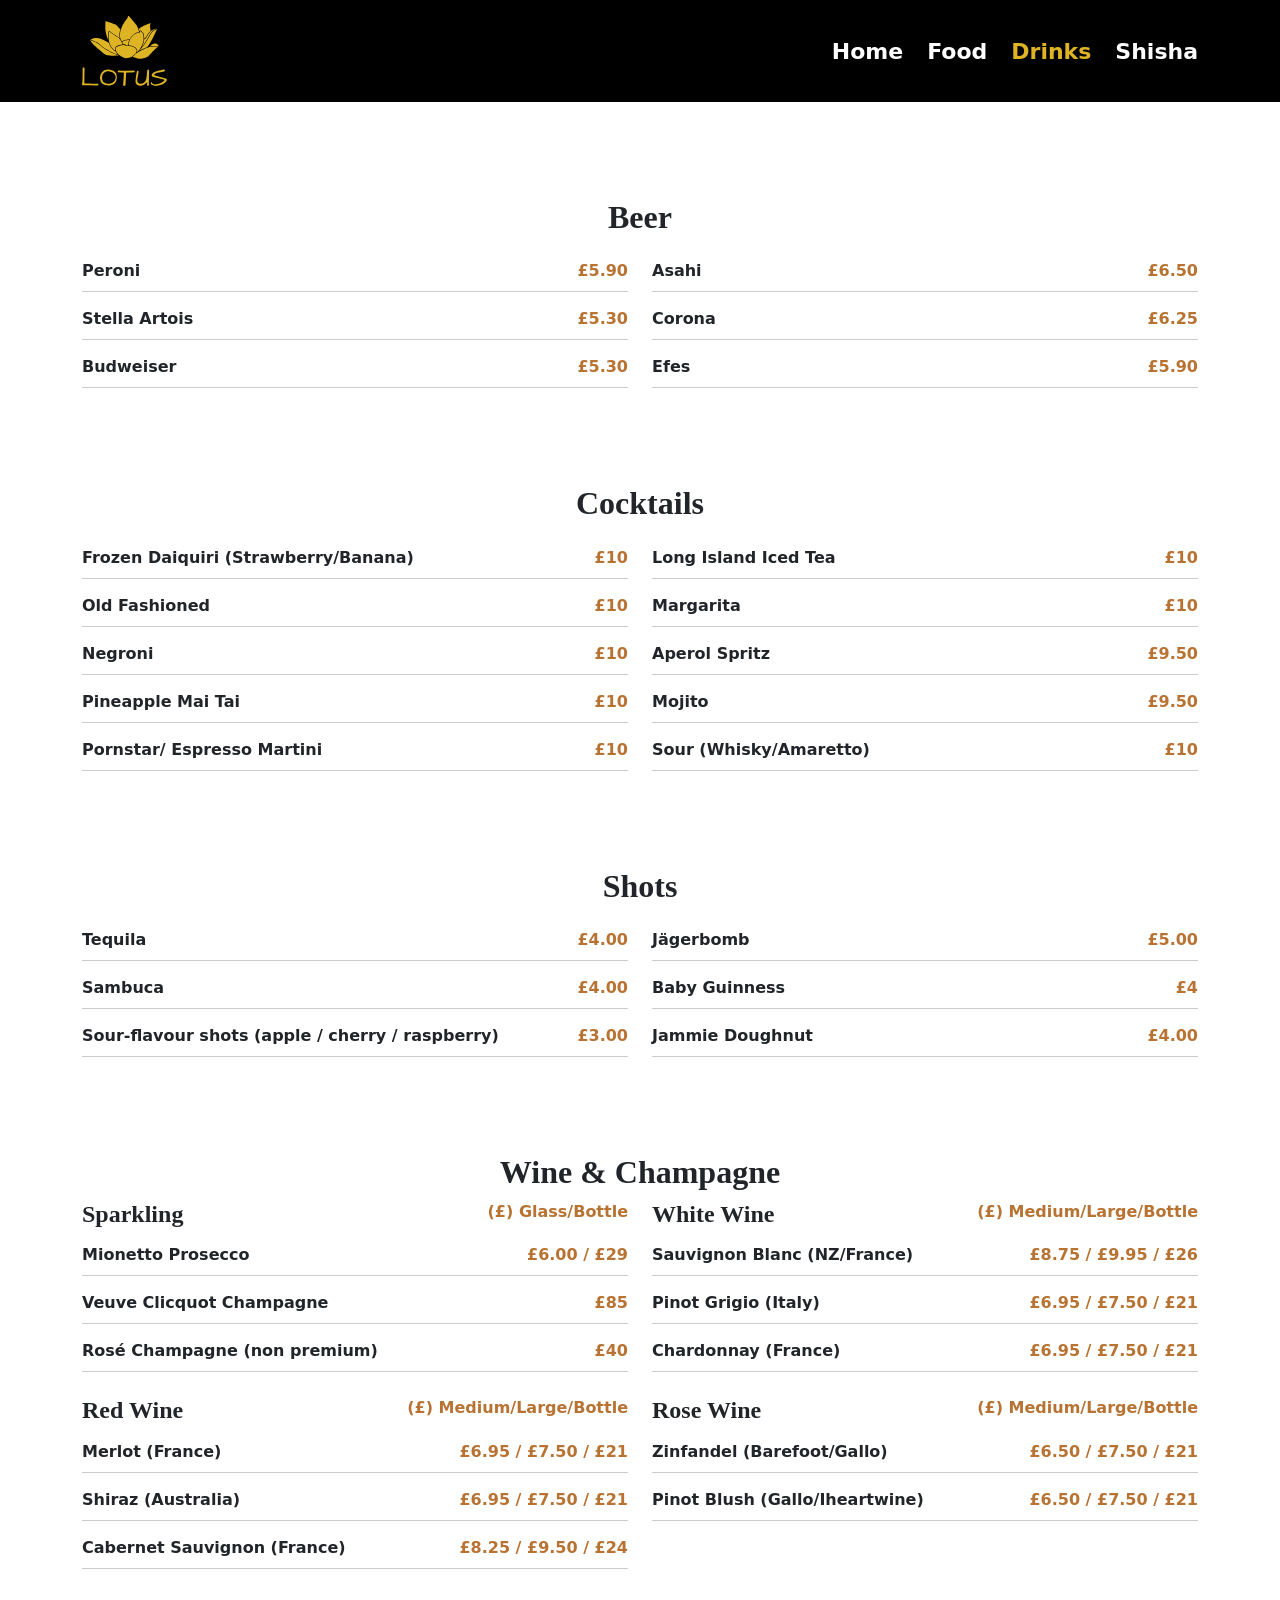
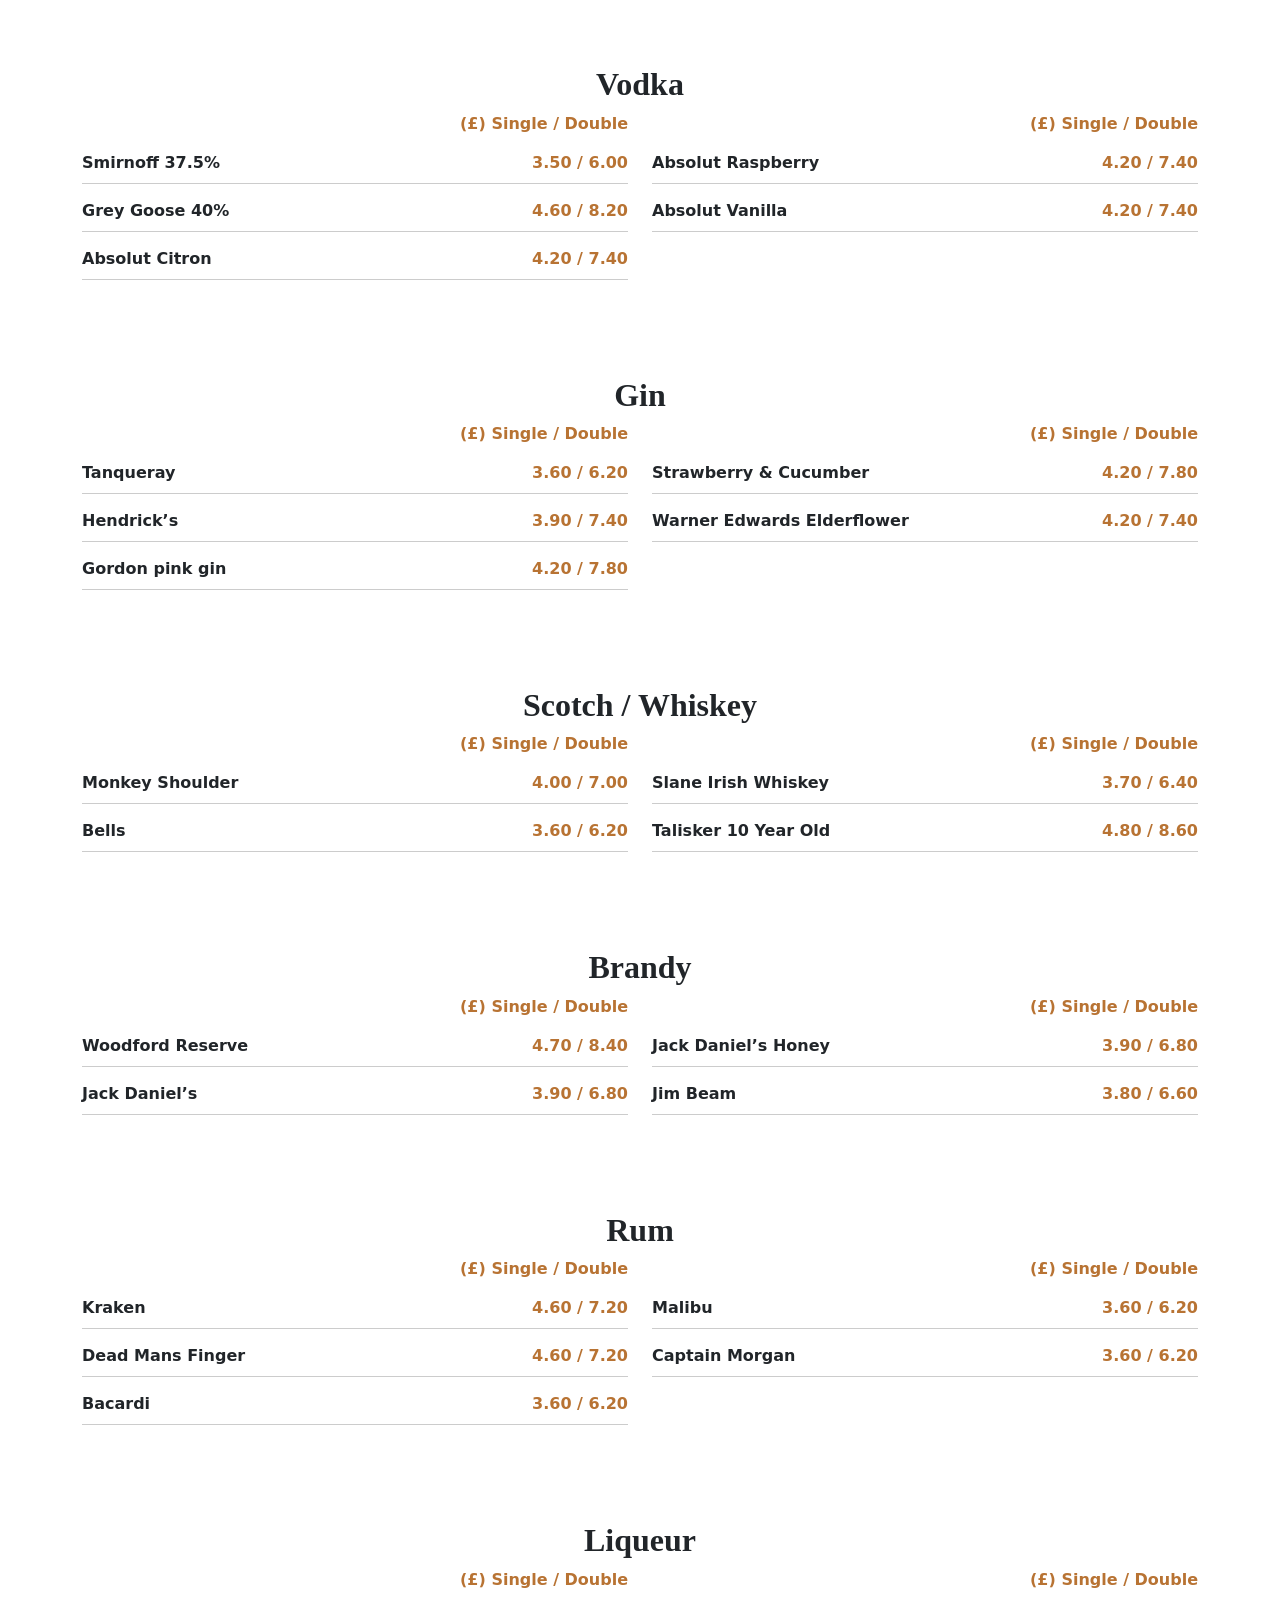
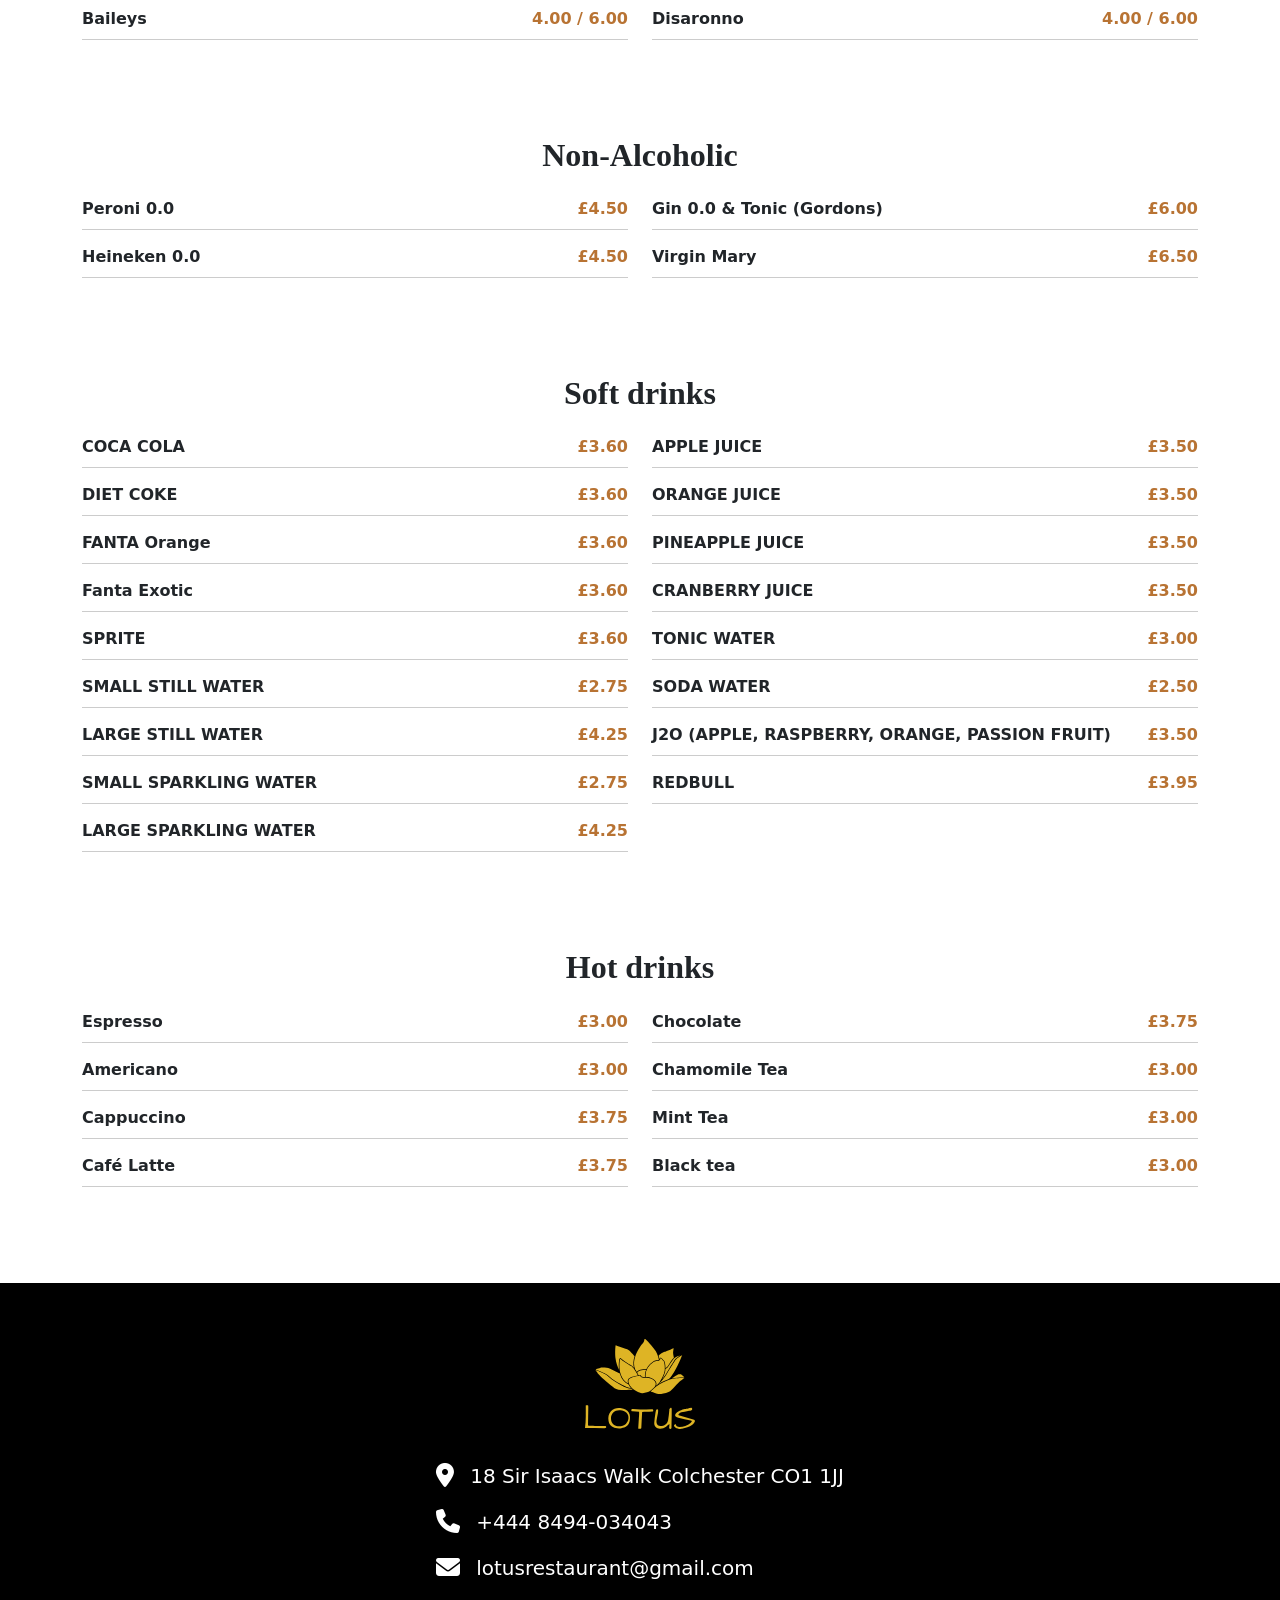
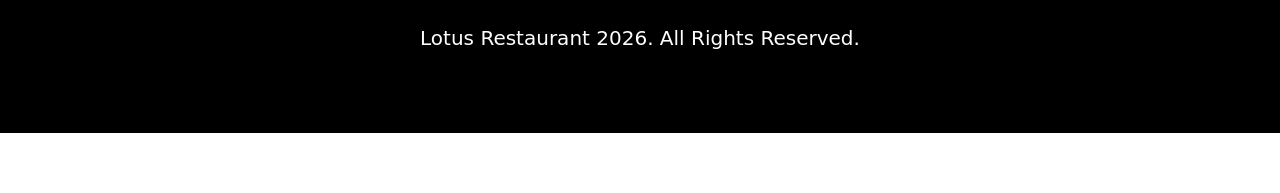
==== drinks.html @ 2b650d09 "Initial website upload" ====
<!doctype html>
<html lang="en">
  <head>
    <meta charset="UTF-8" />
    <meta name="viewport" content="width=device-width, initial-scale=1.0" />
    <title>Lotus Restaurant</title>
    <link rel="preconnect" href="https://fonts.googleapis.com" />
    <link rel="preconnect" href="https://fonts.gstatic.com" crossorigin />
    <link
      rel="stylesheet"
      href="https://cdnjs.cloudflare.com/ajax/libs/font-awesome/6.5.2/css/all.min.css"
    />
    <link
      href="https://fonts.googleapis.com/css2?family=Playfair+Display:ital,wght@0,400..900;1,400..900&display=swap"
      rel="stylesheet"
    />

    <link
      href="https://cdn.jsdelivr.net/npm/bootstrap@5.3.3/dist/css/bootstrap.min.css"
      rel="stylesheet"
    />
    <link rel="stylesheet" href="css/style.css" />
  </head>

   <body>

    <!-- MENU WRAPPER -->
     <div class="container-fluid p-0">
      <!-- NAVBAR -->
      <nav class="navbar navbar-dark bg-black py-3 sticky-top">
        <div class="container">
          <div class="d-flex align-items-center justify-content-between w-100">
            <a class="nav-link menu-link" data-section="home" href="index.html">
              <img src="assets/lotus-all.svg" style="height: 70px" />
            </a>
            <div class="d-flex gap-4">
              <a class="nav-link menu-link" data-section="home" href="index.html"
                >Home</a
              >
              <a class="nav-link menu-link" data-section="food" href="food.html"
                >Food</a
              >
              <a
                class="nav-link menu-link active-menu"
                data-section="drinks"
                href="drinks.html"
                >Drinks</a
              >
              <a
                class="nav-link menu-link"
                data-section="shisha"
                href="shisha.html"
                >Shisha</a
              >
            </div>
          </div>
        </div>
      </nav>

      <div class="container-fluid py-5">
      <div class="container">
        <div class="row py-5">
          <!-- Beer -->
          <h2 class="text-center">Beer</h2>
          <div class="col-md-6">

            <div class="menu-item grid-3">
              <span class="item-name">Peroni</span>
              <span class="item-price">£5.90</span>
            </div>
            <div class="menu-item grid-3">
              <span class="item-name">Stella Artois</span>
              <span class="item-price">£5.30</span>
            </div>
            <div class="menu-item grid-3">
              <span class="item-name">Budweiser</span>
              <span class="item-price">£5.30</span>
            </div>


          </div>
          <div class="col-md-6">
            <div class="menu-item grid-3">
              <span class="item-name">Asahi</span>
              <span class="item-price">£6.50</span>
            </div>
            <div class="menu-item grid-3">
              <span class="item-name">Corona</span>
              <span class="item-price">£6.25</span>
            </div>
            <div class="menu-item grid-3">
              <span class="item-name">Efes</span>
              <span class="item-price">£5.90</span>
            </div>
          </div>
        </div>
        <div class="row py-5">
          <h2 class="text-center">Cocktails</h2>
          <div class="col-md-6">

            <div class="menu-item">
              <span class="item-name">Frozen Daiquiri (Strawberry/Banana)</span>
              <span class="item-price">£10</span>
            </div>
            <div class="menu-item">
              <span class="item-name">Old Fashioned</span>
              <span class="item-price">£10</span>
            </div>
            <div class="menu-item">
              <span class="item-name">Negroni</span>
              <span class="item-price">£10</span>
            </div>
            <div class="menu-item">
              <span class="item-name">Pineapple Mai Tai</span>
              <span class="item-price">£10</span>
            </div>
            <div class="menu-item">
              <span class="item-name">Pornstar/ Espresso Martini</span>
              <span class="item-price">£10</span>
            </div>
          </div>
          <div class="col-md-6">

            <div class="menu-item">
              <span class="item-name">Long Island Iced Tea</span>
              <span class="item-price">£10</span>
            </div>
            <div class="menu-item">
              <span class="item-name">Margarita</span>
              <span class="item-price">£10</span>
            </div>
            <div class="menu-item">
              <span class="item-name">Aperol Spritz</span>
              <span class="item-price">£9.50</span>
            </div>
            <div class="menu-item">
              <span class="item-name">Mojito</span>
              <span class="item-price">£9.50</span>
            </div>
            <div class="menu-item">
              <span class="item-name">Sour (Whisky/Amaretto)</span>
              <span class="item-price">£10</span>
            </div>
          </div>
        </div>
        <div class="row py-5">
          <h2 class="text-center">Shots</h2>
          <div class="col-md-6">

            <div class="menu-item">
              <span class="item-name">Tequila</span>
              <span class="item-price">£4.00</span>
            </div>
            <div class="menu-item">
              <span class="item-name">Sambuca</span>
              <span class="item-price">£4.00</span>
            </div>
            <div class="menu-item">
              <span class="item-name">Sour-flavour shots (apple / cherry / raspberry)</span>
              <span class="item-price">£3.00</span>
            </div>
          </div>
          <div class="col-md-6">
            <div class="menu-item">
              <span class="item-name">Jägerbomb</span>
              <span class="item-price">£5.00</span>
            </div>
            <div class="menu-item">
              <span class="item-name">Baby Guinness</span>
              <span class="item-price">£4</span>
            </div>
            <div class="menu-item">
              <span class="item-name">Jammie Doughnut</span>
              <span class="item-price">£4.00</span>
            </div>

          </div>
        </div>
        <div class="row py-5">
          <h2 style="text-align: center;">Wine & Champagne</h2>
          <div class="col-md-6">

            <div class="d-flex justify-content-between">
              <h4 class="mb-0">Sparkling</h4>
              <div class="text-end">
                <span class="item-price">(£) Glass/Bottle</span>
              </div>
            </div>
            <div class="menu-item">
              <span class="item-name">Mionetto Prosecco</span>
              <span class="item-price">£6.00 / £29</span>
            </div>

            <div class="menu-item">
              <span class="item-name">Veuve Clicquot Champagne</span>
              <span class="item-price">£85</span>
            </div>

            <div class="menu-item">
              <span class="item-name">Rosé Champagne (non premium)</span>
              <span class="item-price">£40</span>
            </div>

          </div>
          <div class="col-md-6">
            <div class="d-flex justify-content-between">
              <h4 class="mb-0">White Wine</h4>
              <div class="text-end">
                <span class="item-price">(£) Medium/Large/Bottle</span>
              </div>
            </div>

            <div class="menu-item">
              <span class="item-name">Sauvignon Blanc (NZ/France)</span>
              <span class="item-price">£8.75 / £9.95 / £26</span>
            </div>

            <div class="menu-item">
              <span class="item-name">Pinot Grigio (Italy)</span>
              <span class="item-price">£6.95 / £7.50 / £21</span>
            </div>

            <div class="menu-item">
              <span class="item-name">Chardonnay (France)</span>
              <span class="item-price">£6.95 / £7.50 / £21</span>
            </div>
          </div>
          <div class="col-md-6 mt-4 ">

            <div class=" d-flex justify-content-between">
              <h4 class="mb-0">Red Wine</h4>
              <div class="text-end">
                <span class="item-price">(£) Medium/Large/Bottle</span>
              </div>
            </div>
            <div class="menu-item">
              <span class="item-name">Merlot (France)</span>
              <span class="item-price">£6.95 / £7.50 / £21</span>
            </div>

            <div class="menu-item">
              <span class="item-name">Shiraz (Australia)</span>
              <span class="item-price">£6.95 / £7.50 / £21</span>
            </div>

            <div class="menu-item">
              <span class="item-name">Cabernet Sauvignon (France)</span>
              <span class="item-price">£8.25 / £9.50 / £24</span>
            </div>

          </div>

          <div class="col-md-6 mt-4 ">

            <div class=" d-flex justify-content-between">
              <h4 class="mb-0">Rose Wine</h4>
              <div class="text-end">
                <span class="item-price">(£) Medium/Large/Bottle</span>
              </div>
            </div>
            <div class="menu-item">
              <span class="item-name">Zinfandel (Barefoot/Gallo)</span>
              <span class="item-price">£6.50 / £7.50 / £21</span>
            </div>


            <div class="menu-item">
              <span class="item-name">Pinot Blush (Gallo/Iheartwine)</span>
              <span class="item-price">£6.50 / £7.50 / £21</span>
            </div>

          </div>
        </div>
        <div class="row py-5">
          <h2 style="text-align: center;">Vodka</h2>
          <div class="col-md-6">

            <div class="text-end">
              <span class="item-price">(£) Single / Double</span>
            </div>

            <div class="menu-item grid-3">
              <span class="item-name">Smirnoff 37.5%</span>

              <span class="item-price">3.50 / 6.00</span>
            </div>

            <div class="menu-item grid-3">
              <span class="item-name">Grey Goose 40%</span>
              <span class="item-price">4.60 / 8.20</span>
            </div>

            <div class="menu-item grid-3">
              <span class="item-name">Absolut Citron</span>
              <span class="item-price">4.20 / 7.40</span>
            </div>
          </div>
          <div class="col-md-6">
            <div class="text-end">
              <span class="item-price">(£) Single / Double</span>
            </div>



            <div class="menu-item grid-3">
              <span class="item-name">Absolut Raspberry</span>
              <span class="item-price">4.20 / 7.40</span>
            </div>

            <div class="menu-item grid-3">
              <span class="item-name">Absolut Vanilla</span>
              <span class="item-price">4.20 / 7.40</span>
            </div>

          </div>
        </div>

        <div class="row py-5">
          <h2 style="text-align: center;">Gin</h2>




          <div class="col-md-6">



            <div class="text-end">
              <span class="item-price">(£) Single / Double</span>
            </div>
            <div class="menu-item grid-3">
              <span class="item-name">Tanqueray</span>
              <span class="item-price">3.60 / 6.20</span>
            </div>

            <div class="menu-item grid-3">
              <span class="item-name">Hendrick’s</span>
              <span class="item-price">3.90 / 7.40</span>
            </div>
            <div class="menu-item grid-3">
              <span class="item-name">Gordon pink gin</span>
              <span class="item-price">4.20 / 7.80</span>
            </div>
          </div>
          <div class="col-md-6">
            <div class="text-end">
              <span class="item-price">(£) Single / Double</span>
            </div>

            <div class="menu-item grid-3">
              <span class="item-name">Strawberry & Cucumber</span>
              <span class="item-price">4.20 / 7.80</span>
            </div>
            <div class="menu-item grid-3">
              <span class="item-name">Warner Edwards Elderflower</span>
              <span class="item-price">4.20 / 7.40</span>
            </div>

          </div>
        </div>
        <div class="row py-5">

          <h2 class="text-center">Scotch / Whiskey</h2>
          <div class="col-md-6">

            <!-- SCOTCH / WHISKEY -->
            <div class="text-end">
              <span class="item-price">(£) Single / Double</span>
            </div>

            <div class="menu-item grid-3">
              <span class="item-name">Monkey Shoulder</span>
              <span class="item-price">4.00 / 7.00</span>
            </div>

            <div class="menu-item grid-3">
              <span class="item-name">Bells</span>
              <span class="item-price">3.60 / 6.20</span>
            </div>
          </div>
          <div class="col-md-6">

            <div class="text-end">
              <span class="item-price">(£) Single / Double</span>
            </div>
            <div class="menu-item grid-3">
              <span class="item-name">Slane Irish Whiskey</span>
              <span class="item-price">3.70 / 6.40</span>
            </div>

            <div class="menu-item grid-3">
              <span class="item-name">Talisker 10 Year Old</span>
              <span class="item-price">4.80 / 8.60</span>
            </div>
          </div>
        </div>

        <div class="row py-5">


          <h2 class="text-center">Brandy</h2>
          <div class="col-md-6">
            <div class="text-end">
              <span class="item-price">(£) Single / Double</span>
            </div>
            <div class="menu-item grid-3">
              <span class="item-name">Woodford Reserve</span>
              <span class="item-price">4.70 / 8.40</span>
            </div>

            <div class="menu-item grid-3">
              <span class="item-name">Jack Daniel’s</span>
              <span class="item-price">3.90 / 6.80</span>
            </div>
          </div>
          <div class="col-md-6">
            <div class="text-end">
              <span class="item-price">(£) Single / Double</span>
            </div>
            <div class="menu-item grid-3">
              <span class="item-name">Jack Daniel’s Honey</span>
              <span class="item-price">3.90 / 6.80</span>
            </div>

            <div class="menu-item grid-3">
              <span class="item-name">Jim Beam</span>
              <span class="item-price">3.80 / 6.60</span>
            </div>
          </div>
        </div>
        <div class="row py-5">
          <h2 class="text-center">Rum</h2>
          <div class="col-md-6">

            <!-- RUM -->
            <div class="text-end">
              <span class="item-price">(£) Single / Double</span>
            </div>

            <div class="menu-item grid-3">
              <span class="item-name">Kraken</span>
              <span class="item-price">4.60 / 7.20</span>
            </div>

            <div class="menu-item grid-3">
              <span class="item-name">Dead Mans Finger</span>
              <span class="item-price">4.60 / 7.20</span>
            </div>

            <div class="menu-item grid-3">
              <span class="item-name">Bacardi</span>
              <span class="item-price">3.60 / 6.20</span>
            </div>
          </div>
          <div class="col-md-6">
            <div class="text-end">
              <span class="item-price">(£) Single / Double</span>
            </div>

            <div class="menu-item grid-3">
              <span class="item-name">Malibu</span>
              <span class="item-price">3.60 / 6.20</span>
            </div>

            <div class="menu-item grid-3">
              <span class="item-name">Captain Morgan</span>
              <span class="item-price">3.60 / 6.20</span>
            </div>
          </div>
        </div>
        <div class="row py-5">
          <h2 class="text-center">Liqueur</h5>
            <div class="col-md-6">
              <!-- LIQUEUR -->
              <div class="text-end">
                <span class="item-price">(£) Single / Double</span>
              </div>

              <div class="menu-item grid-3">
                <span class="item-name">Baileys</span>
                <span class="item-price">4.00 / 6.00</span>
              </div>
            </div>
            <div class="col-md-6">
              <div class="text-end">
                <span class="item-price">(£) Single / Double</span>
              </div>
              <div class="menu-item grid-3">
                <span class="item-name">Disaronno</span>
                <span class="item-price">4.00 / 6.00</span>
              </div>
            </div>
        </div>
        <div class="row py-5">
          <h2 class="text-center">Non-Alcoholic</h2>
          <div class="col-md-6">

            <div class="menu-item">
              <span class="item-name">Peroni 0.0</span>
              <span class="item-price">£4.50</span>
            </div>
            <div class="menu-item">
              <span class="item-name">Heineken 0.0</span>
              <span class="item-price">£4.50</span>
            </div>
          </div>
          <div class="col-md-6">
            <div class="menu-item">
              <span class="item-name">Gin 0.0 & Tonic (Gordons)</span>
              <span class="item-price">£6.00</span>
            </div>
            <div class="menu-item">
              <span class="item-name">Virgin Mary</span>
              <span class="item-price">£6.50</span>
            </div>
          </div>
        </div>
        <div class="row py-5">


          <h2 class="text-center">Soft drinks</h2>
          <div class="col-md-6">

            <div class="menu-item">
              <span class="item-name">COCA COLA</span>
              <span class="item-price">£3.60</span>
            </div>
            <div class="menu-item">
              <span class="item-name">DIET COKE</span>
              <span class="item-price">£3.60</span>
            </div>
            <div class="menu-item">
              <span class="item-name">FANTA Orange</span>
              <span class="item-price">£3.60</span>
            </div>
            <div class="menu-item">
              <span class="item-name">Fanta Exotic</span>
              <span class="item-price">£3.60</span>
            </div>

            <div class="menu-item">
              <span class="item-name">SPRITE</span>
              <span class="item-price">£3.60</span>
            </div>
            <div class="menu-item">
              <span class="item-name">SMALL STILL WATER</span>
              <span class="item-price">£2.75</span>
            </div>
            <div class="menu-item">
              <span class="item-name">LARGE STILL WATER</span>
              <span class="item-price">£4.25</span>
            </div>
            <div class="menu-item">
              <span class="item-name">SMALL SPARKLING WATER</span>
              <span class="item-price">£2.75</span>
            </div>
            <div class="menu-item">
              <span class="item-name">LARGE SPARKLING WATER</span>
              <span class="item-price">£4.25</span>
            </div>
          </div>
          <div class="col-md-6">
            <div class="menu-item">
              <span class="item-name">APPLE JUICE</span>
              <span class="item-price">£3.50</span>
            </div>
            <div class="menu-item">
              <span class="item-name">ORANGE JUICE</span>
              <span class="item-price">£3.50</span>
            </div>
            <div class="menu-item">
              <span class="item-name">PINEAPPLE JUICE</span>
              <span class="item-price">£3.50</span>
            </div>
            <div class="menu-item">
              <span class="item-name">CRANBERRY JUICE</span>
              <span class="item-price">£3.50</span>
            </div>
            <div class="menu-item">
              <span class="item-name">TONIC WATER</span>
              <span class="item-price">£3.00</span>
            </div>
            <div class="menu-item">
              <span class="item-name">SODA WATER</span>
              <span class="item-price">£2.50</span>
            </div>
            <div class="menu-item">
              <span class="item-name">J2O (APPLE, RASPBERRY, ORANGE, PASSION FRUIT)</span>
              <span class="item-price">£3.50</span>
            </div>
            <div class="menu-item">
              <span class="item-name">REDBULL</span>
              <span class="item-price">£3.95</span>
            </div>
          </div>
        </div>
        <div class="row py-5">


          <h2 class="text-center">Hot drinks</h2>
          <div class="col-md-6">

            <div class="menu-item">
              <span class="item-name">Espresso</span>
              <span class="item-price">£3.00</span>
            </div>
            <div class="menu-item">
              <span class="item-name">Americano</span>
              <span class="item-price">£3.00</span>
            </div>
            <div class="menu-item">
              <span class="item-name">Cappuccino</span>
              <span class="item-price">£3.75</span>
            </div>
            <div class="menu-item">
              <span class="item-name">Café Latte</span>
              <span class="item-price">£3.75</span>
            </div>
          </div>
          <div class="col-md-6">
            <div class="menu-item">
              <span class="item-name">Chocolate</span>
              <span class="item-price">£3.75</span>
            </div>
            <div class="menu-item">
              <span class="item-name">Chamomile Tea</span>
              <span class="item-price">£3.00</span>
            </div>
            <div class="menu-item">
              <span class="item-name">Mint Tea</span>
              <span class="item-price">£3.00</span>
            </div>
            <div class="menu-item">
              <span class="item-name">Black tea</span>
              <span class="item-price">£3.00</span>
            </div>
          </div>
        </div>
      </div>
   
  </div>
      <footer class="bg-black">
        <div class="container py-5">
          <div class="d-flex flex-column align-items-center text-white">
            <div class="py-2">
              <img src="assets/lotus-all.svg" style="height: 90px" />
            </div>
            <div class="py-3">
              <div class="d-flex gap-3 align-items-center py-2">
                <i class="fa-solid fa-xl fa-location-dot"></i>
                <p class="m-0">18 Sir Isaacs Walk Colchester CO1 1JJ</p>
              </div>

              <div class="d-flex gap-3 align-items-center py-2">
                <i class="fa-solid fa-xl fa-phone"></i>
                <p class="m-0">+444 8494-034043</p>
              </div>
              <div class="d-flex gap-3 align-items-center py-2">
                <i class="fa-solid fa-xl fa-envelope"></i>
                <p class="m-0">lotusrestaurant@gmail.com</p>
              </div>
            </div>

            <p class="py-3">Lotus Restaurant 2026. All Rights Reserved.</p>
          </div>
        </div>
      </footer>
    </div>
    <script src="https://cdn.jsdelivr.net/npm/bootstrap@5.3.3/dist/js/bootstrap.bundle.min.js"></script>
  </body>
</html>
---- css/style.css ----
/* LOADER */
h1, h2, h3, h4, h5, h6 {
  font-family: "Crimson Pro", serif;
  font-weight: 900;
}
.logo-container {
  position: fixed;
  inset: 0;
  background: #000;
  display: flex;
  flex-direction: column;
  justify-content: center;
  align-items: center;
  z-index: 9999;
  transition: opacity 0.8s ease;
}

.btn-custom{
  border: 1px solid #deb425 !important;
}
.logo-container img {
  width: 180px;
  max-width: 60vw;
}

.logo-container.hidden {
  opacity: 0;
  pointer-events: none;
}

/* ROTATION */
.rotate-animation {
  animation: rotateFlower 2s linear forwards;
}

@keyframes rotateFlower {
  from {
    transform: rotate(0deg);
  }
  to {
    transform: rotate(360deg);
  }
}

body.loading {
  overflow: hidden;
}

h1{
  font-size: 80px !important;
  font-weight: 900 !important;
}
p{
  font-size: 20px !important;
  font-weight: 400 !important;
}
/* MENU HIDE/SHOW */
.restaurant-menu {
  opacity: 0;
  transition: opacity 0.6s ease;
}

.restaurant-menu.visible {
  opacity: 1;
}

/* NAVBAR */
nav {
  position: fixed;
  top: 0;
  width: 100%;
  z-index: 1050;
}

.nav-link {
  color: white;
  font-weight: bold;
  font-size: 22px;
}

.nav-link:hover {
  color: white !important;
}

.menu-link {
  cursor: pointer;
}

.active-menu {
   color: #deb425 !important;
}

/*menu*/



.menu-item {
  display: flex;
  justify-content: space-between;
  border-bottom: 1px solid #ccc;
  padding-bottom: 8px;
  margin-top: 15px;
}

.item-name {
  font-weight: 600;
}

.item-price {
  color: #b87333;
  font-weight: 600;
}

.item-desc {
  font-size: 0.9em;
  color: #666;
  margin-bottom: 10px;
}

.image-container {
  width: 100%;
  max-height: 300px;
  object-fit: cover;
  position: relative;
  background-size: cover;
  background-position: center;
  height: 400px;
  color: white;
  display: flex;
  align-items: center;
  justify-content: center;
  text-align: center;
}

.overlay-text {
  background-color: rgba(0, 0, 0, 0.4);
  font-size: 24px;
  text-transform: uppercase;
  backdrop-filter: blur(4px);
  -webkit-backdrop-filter: blur(4px);
  padding: 10px 30px;
  width: 100%;
  height: 100%;
  display: inline-flex;
  align-items: center;
  justify-content: center;
}

.logo-container {
  position: fixed;
  top: 0;
  left: 0;
  width: 100vw;
  height: 100vh;
  display: flex;
  justify-content: center;
  align-items: center;
  flex-direction: column;
  background-color: #000;
  z-index: 10;
  transition: opacity 0.8s ease;
}

.logo-container img {
  width: 40vw;
  max-width: 400px;
}

.logo-container.hidden {
  opacity: 0;
  pointer-events: none;
}

.rotate-animation {
  animation: rotateFlower 2s linear forwards;
}

@keyframes rotateFlower {
  from {
    transform: rotate(0deg);
  }

  to {
    transform: rotate(360deg);
  }
}

body.loading {
  overflow: hidden;
}

.restaurant-menu.visible {
  opacity: 1;
  pointer-events: auto;
}


.legend-footer {
  display: flex;
  justify-content: center;
  flex-wrap: wrap;
  background-color: #f9f9f9;
  border-top: 1px solid #ddd;
  font-size: 0.95rem;
  text-align: center;
  position: fixed;
  bottom: 0;
  align-items: center;
  flex-direction: column;
  /* z-index: 1000; */
  width: 100%;
}

.allergens {
  display: flex;
  gap: 0.25rem;
}

.badge {
  display: inline-block;
  font-size: 0.75rem;
  font-weight: bold;
  color: #fff;
  border-radius: 4px;
  padding: 0.1rem 0.35rem;
  line-height: 1;
}

/* Color codes to match legend */
.badge.vegetarian {
  background-color: #4caf50;
  /* green */
}

.badge.nuts {
  background-color: #b5651d;
  /* brown */
}

.badge.gluten {
  background-color: #e67e22;
  /* orange */
}

.badge.dairy {
  background-color: #3498db;
  /* blue */
}

.legend-item {
  font-weight: 600;
  padding: 0.3rem 0.8rem;
  border-radius: 4px;
  color: #fff;
}

.legend-item.vegetarian {
  background-color: #4caf50;
  /* green */
}

.legend-item.nuts {
  background-color: #b5651d;
  /* brown */
}

.legend-item.gluten {
  background-color: #e67e22;
  /* orange */
}

.legend-item.dairy {
  background-color: #3498db;
  /* blue */
}

body {
  padding-bottom: 60px;
  /* space so footer doesn't cover content */
}

/* home */


.hero {
  height: 80vh;
  background: url("../assets/hero.jpg") center/cover no-repeat;
  position: relative;
  display: flex;
  align-items: center;
  
  color: white;
  font-size: 80px !important;
  font-weight: 900;
  line-height: normal;
  overflow: hidden;
}

/* DARK OVERLAY */
.hero::before {
  content: "";
  position: absolute;
  inset: 0;
  background: rgba(0, 0, 0, 0.6);
}
.hero .overlay {
  position: relative;
  z-index: 2;
}
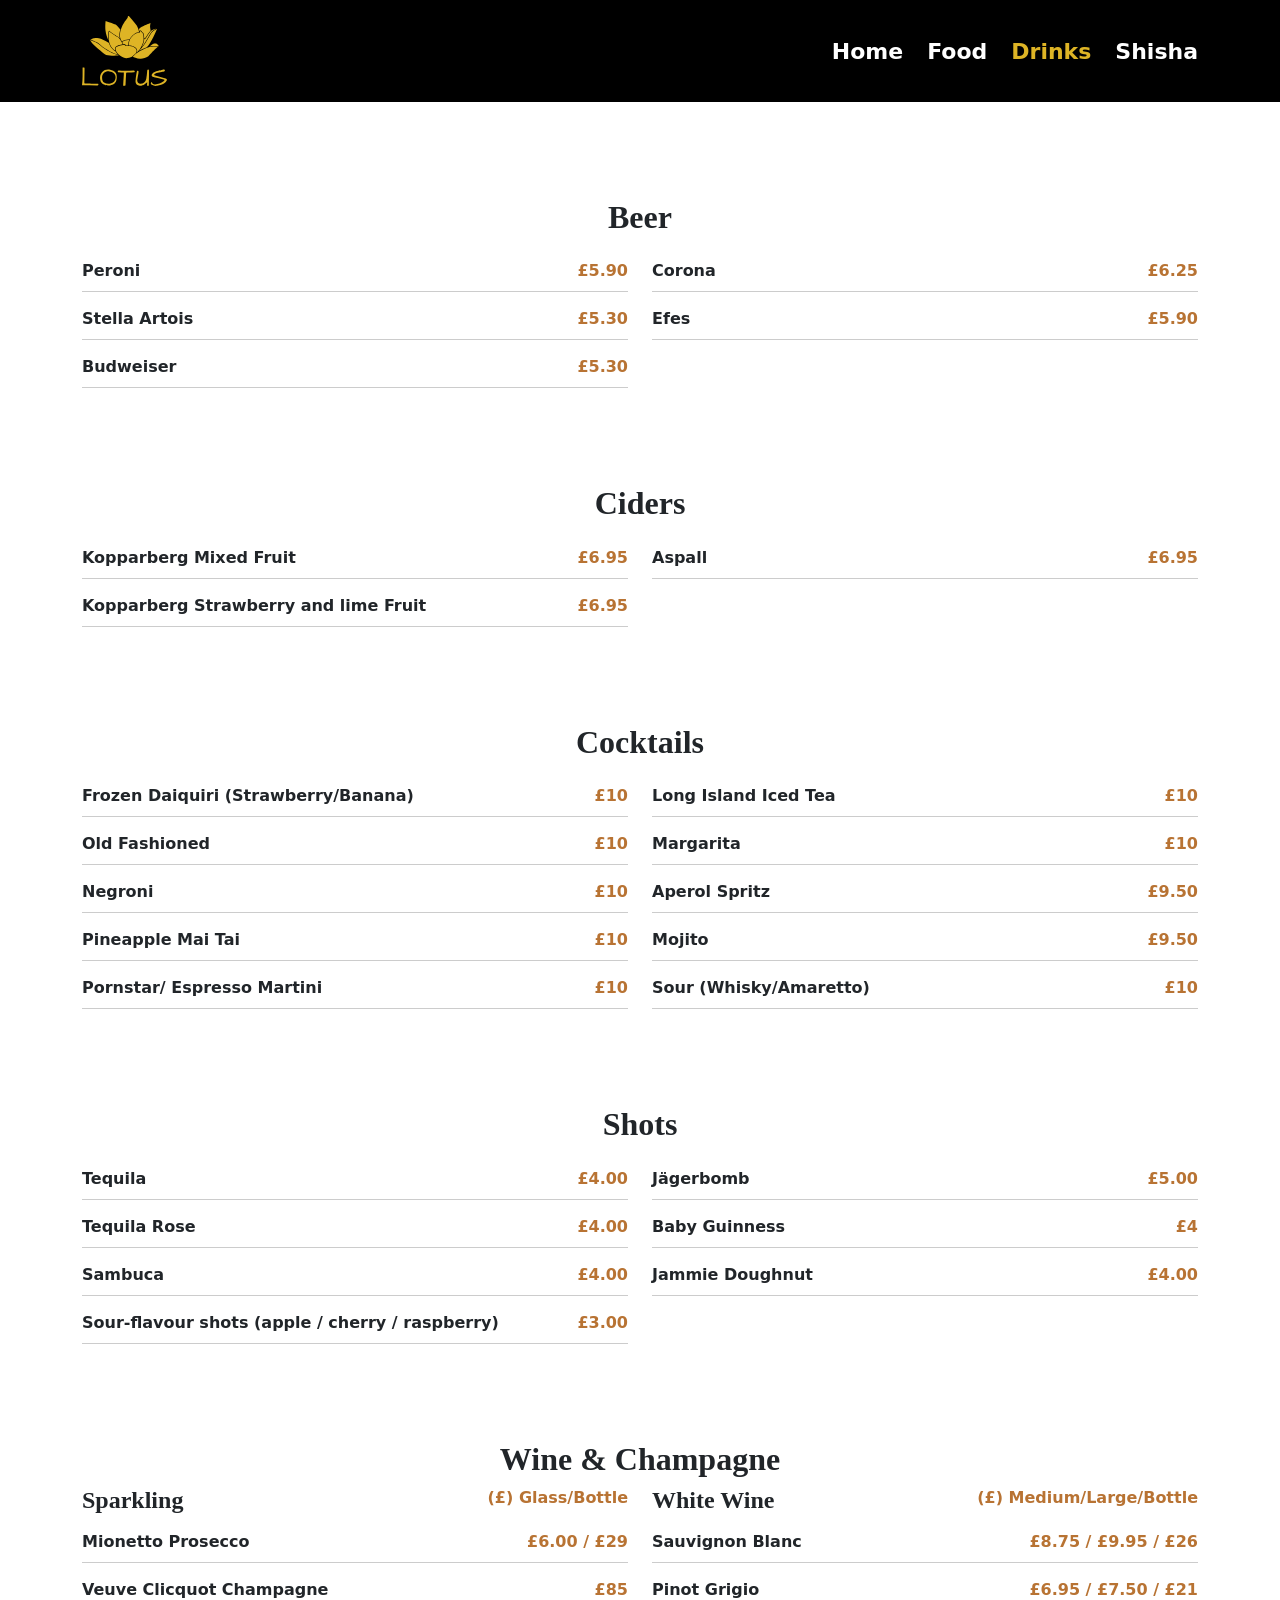
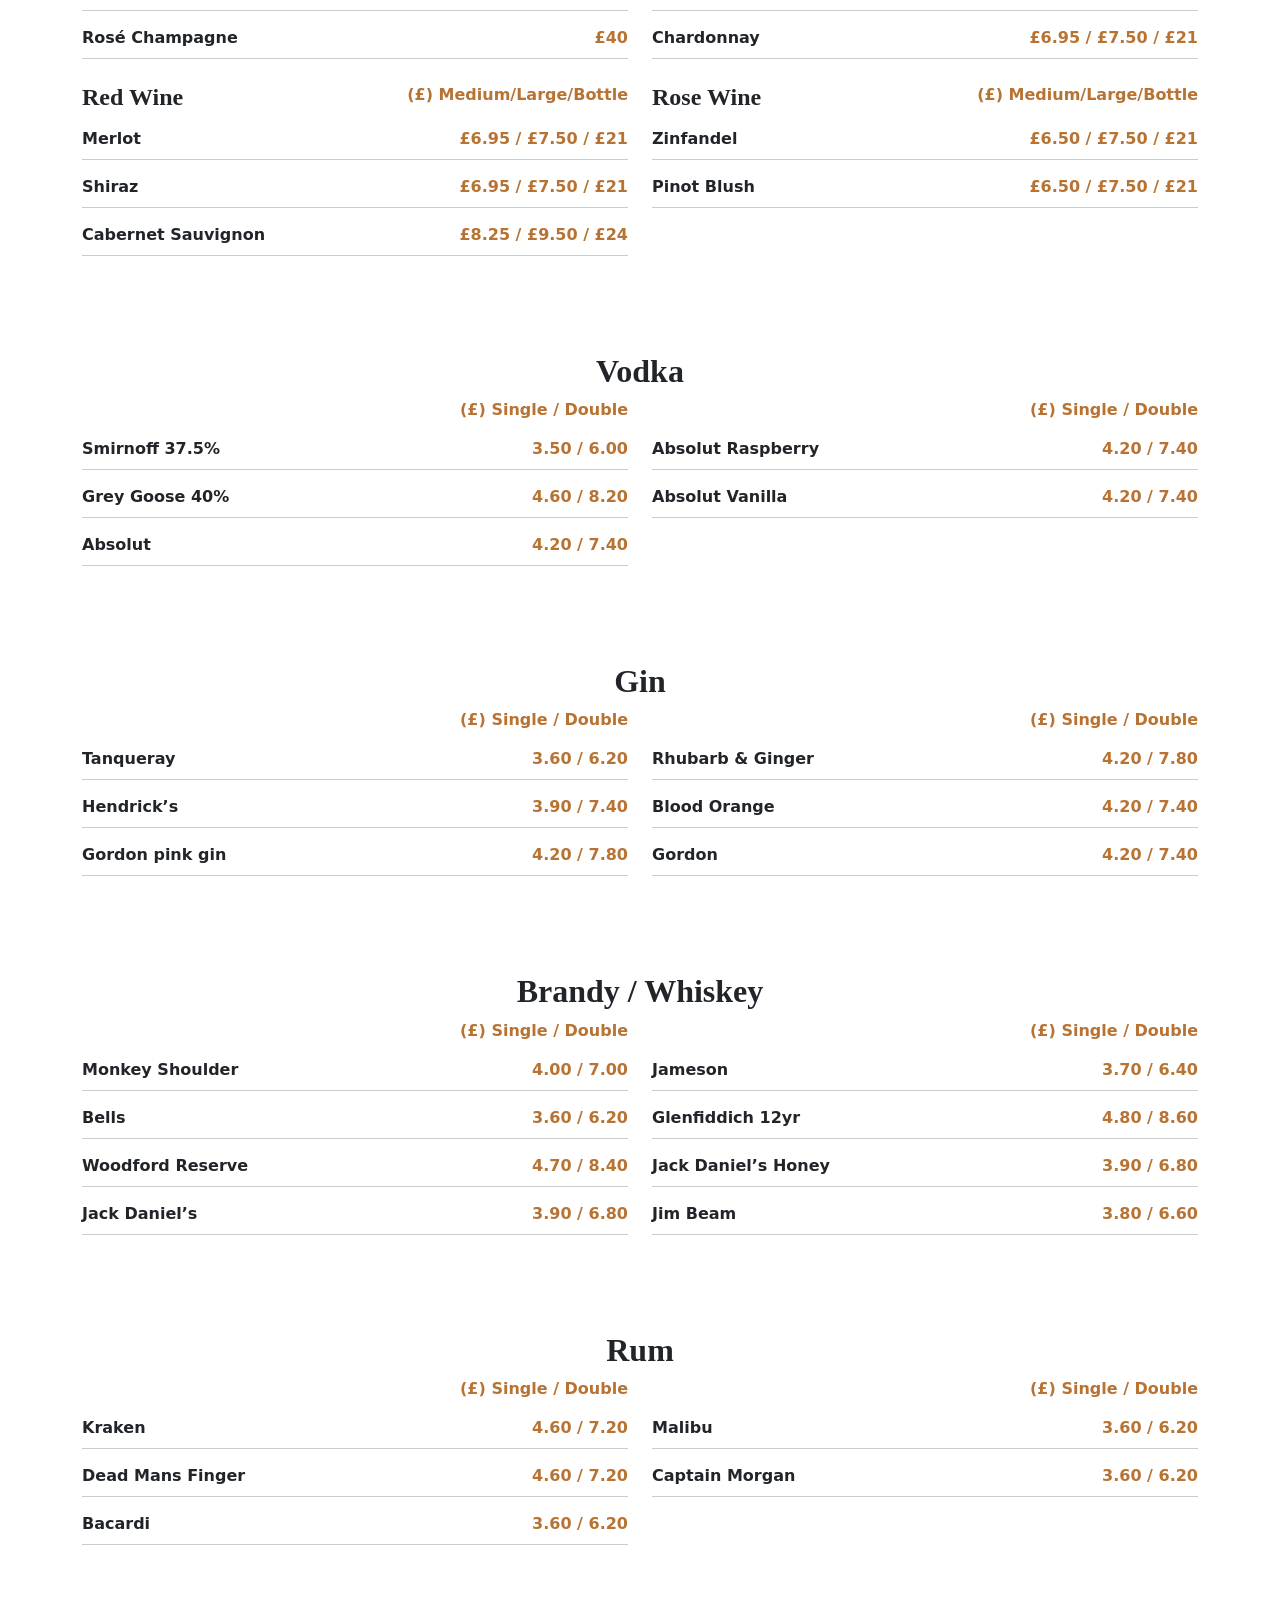
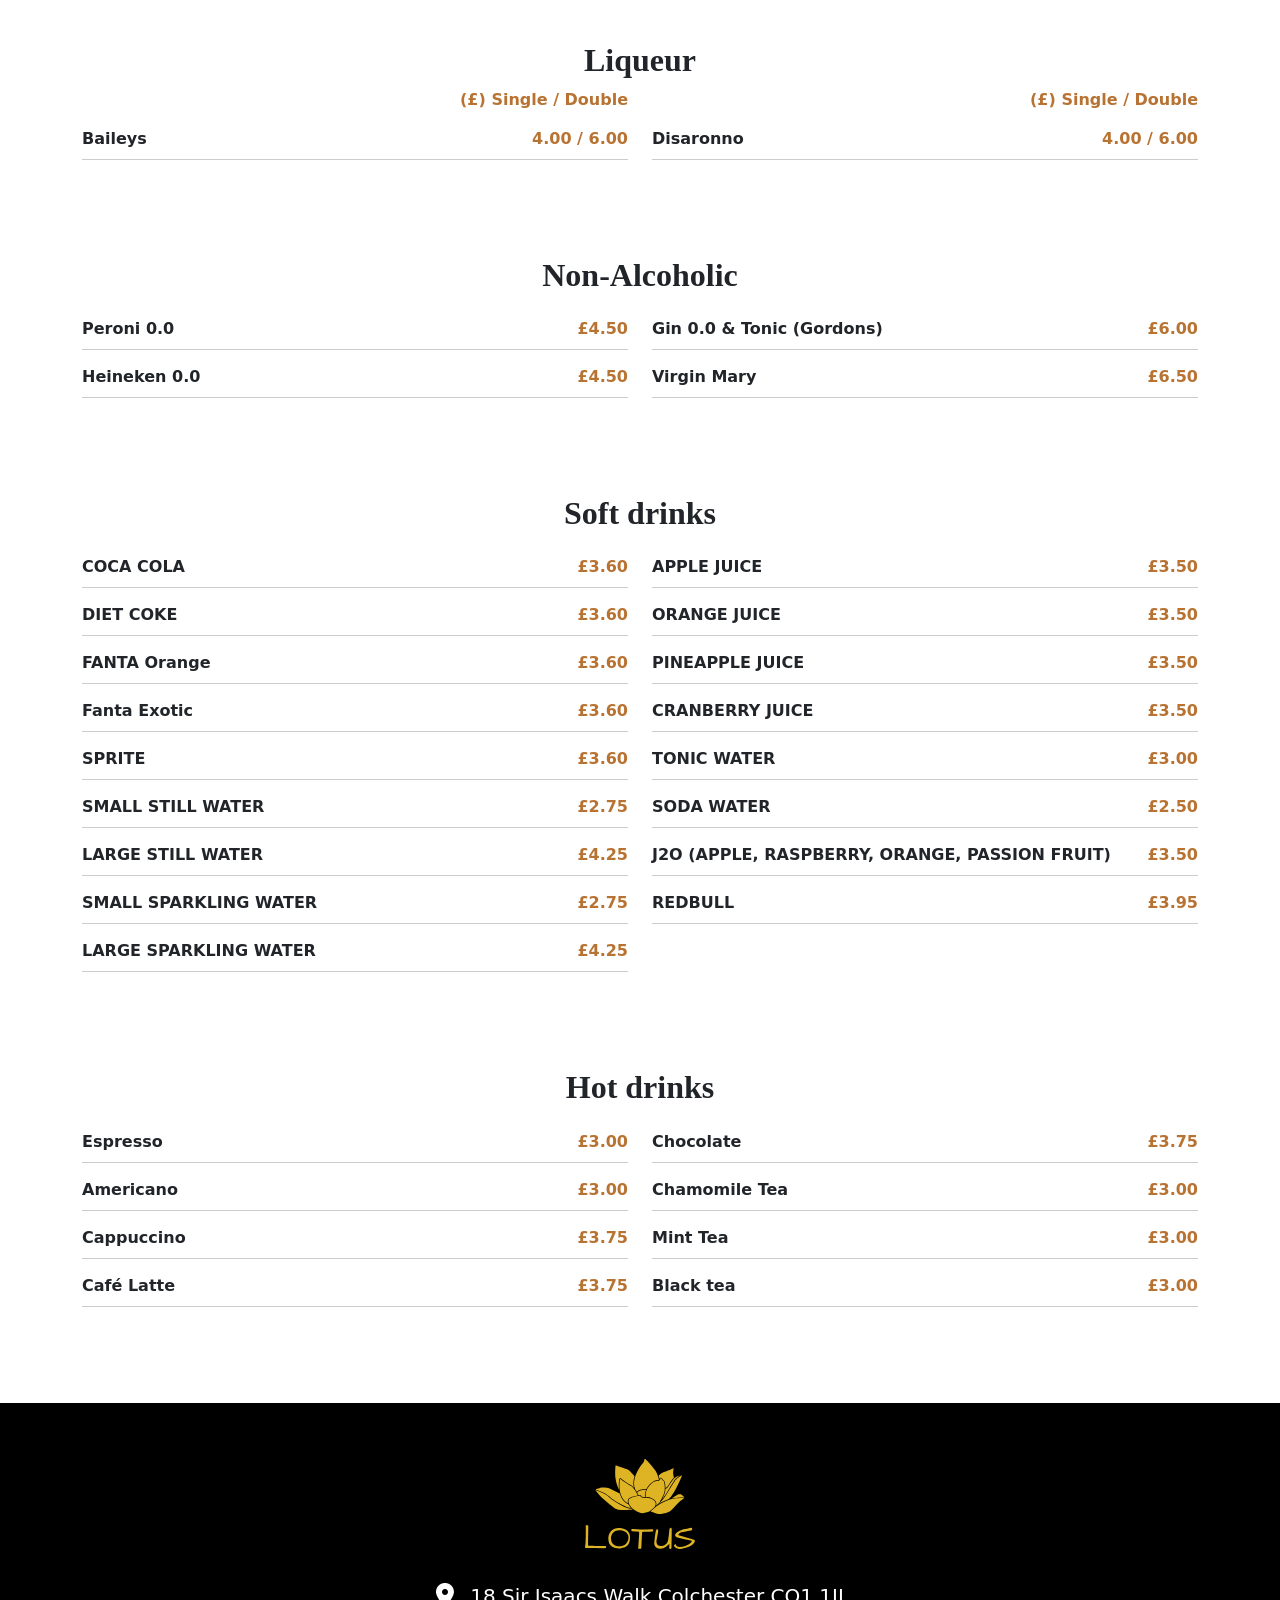
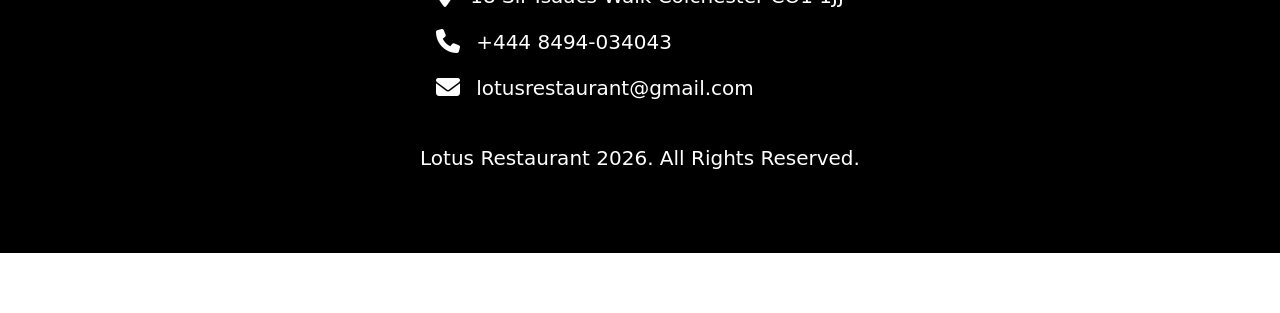
==== commit 4df5bf29: "first commit" ====
--- a/drinks.html
+++ b/drinks.html
@@ -81,10 +81,6 @@
           </div>
           <div class="col-md-6">
             <div class="menu-item grid-3">
-              <span class="item-name">Asahi</span>
-              <span class="item-price">£6.50</span>
-            </div>
-            <div class="menu-item grid-3">
               <span class="item-name">Corona</span>
               <span class="item-price">£6.25</span>
             </div>
@@ -94,6 +90,31 @@
             </div>
           </div>
         </div>
+           <div class="row py-5">
+          <!-- Beer -->
+          <h2 class="text-center">Ciders</h2>
+          <div class="col-md-6">
+
+            <div class="menu-item grid-3">
+              <span class="item-name">Kopparberg Mixed Fruit</span>
+              <span class="item-price">£6.95</span>
+            </div>
+            <div class="menu-item grid-3">
+              <span class="item-name">Kopparberg Strawberry and lime Fruit</span>
+              <span class="item-price">£6.95</span>
+            </div>
+           
+
+
+          </div>
+          <div class="col-md-6">
+            
+            <div class="menu-item grid-3">
+              <span class="item-name">Aspall</span>
+              <span class="item-price">£6.95</span>
+            </div>
+          </div>
+        </div>
         <div class="row py-5">
           <h2 class="text-center">Cocktails</h2>
           <div class="col-md-6">
@@ -149,6 +170,10 @@
 
             <div class="menu-item">
               <span class="item-name">Tequila</span>
+              <span class="item-price">£4.00</span>
+            </div>
+             <div class="menu-item">
+              <span class="item-name">Tequila Rose</span>
               <span class="item-price">£4.00</span>
             </div>
             <div class="menu-item">
@@ -197,7 +222,7 @@
             </div>
 
             <div class="menu-item">
-              <span class="item-name">Rosé Champagne (non premium)</span>
+              <span class="item-name">Rosé Champagne</span>
               <span class="item-price">£40</span>
             </div>
 
@@ -211,17 +236,17 @@
             </div>
 
             <div class="menu-item">
-              <span class="item-name">Sauvignon Blanc (NZ/France)</span>
+              <span class="item-name">Sauvignon Blanc</span>
               <span class="item-price">£8.75 / £9.95 / £26</span>
             </div>
 
             <div class="menu-item">
-              <span class="item-name">Pinot Grigio (Italy)</span>
+              <span class="item-name">Pinot Grigio</span>
               <span class="item-price">£6.95 / £7.50 / £21</span>
             </div>
 
             <div class="menu-item">
-              <span class="item-name">Chardonnay (France)</span>
+              <span class="item-name">Chardonnay</span>
               <span class="item-price">£6.95 / £7.50 / £21</span>
             </div>
           </div>
@@ -234,17 +259,17 @@
               </div>
             </div>
             <div class="menu-item">
-              <span class="item-name">Merlot (France)</span>
+              <span class="item-name">Merlot</span>
               <span class="item-price">£6.95 / £7.50 / £21</span>
             </div>
 
             <div class="menu-item">
-              <span class="item-name">Shiraz (Australia)</span>
+              <span class="item-name">Shiraz</span>
               <span class="item-price">£6.95 / £7.50 / £21</span>
             </div>
 
             <div class="menu-item">
-              <span class="item-name">Cabernet Sauvignon (France)</span>
+              <span class="item-name">Cabernet Sauvignon</span>
               <span class="item-price">£8.25 / £9.50 / £24</span>
             </div>
 
@@ -259,13 +284,13 @@
               </div>
             </div>
             <div class="menu-item">
-              <span class="item-name">Zinfandel (Barefoot/Gallo)</span>
+              <span class="item-name">Zinfandel</span>
               <span class="item-price">£6.50 / £7.50 / £21</span>
             </div>
 
 
             <div class="menu-item">
-              <span class="item-name">Pinot Blush (Gallo/Iheartwine)</span>
+              <span class="item-name">Pinot Blush</span>
               <span class="item-price">£6.50 / £7.50 / £21</span>
             </div>
 
@@ -291,7 +316,7 @@
             </div>
 
             <div class="menu-item grid-3">
-              <span class="item-name">Absolut Citron</span>
+              <span class="item-name">Absolut</span>
               <span class="item-price">4.20 / 7.40</span>
             </div>
           </div>
@@ -348,19 +373,23 @@
             </div>
 
             <div class="menu-item grid-3">
-              <span class="item-name">Strawberry & Cucumber</span>
+              <span class="item-name">Rhubarb & Ginger</span>
               <span class="item-price">4.20 / 7.80</span>
             </div>
             <div class="menu-item grid-3">
-              <span class="item-name">Warner Edwards Elderflower</span>
+              <span class="item-name">Blood Orange</span>
               <span class="item-price">4.20 / 7.40</span>
             </div>
-
-          </div>
-        </div>
-        <div class="row py-5">
-
-          <h2 class="text-center">Scotch / Whiskey</h2>
+             <div class="menu-item grid-3">
+              <span class="item-name">Gordon</span>
+              <span class="item-price">4.20 / 7.40</span>
+            </div>
+
+          </div>
+        </div>
+        <div class="row py-5">
+
+          <h2 class="text-center">Brandy / Whiskey</h2>
           <div class="col-md-6">
 
             <!-- SCOTCH / WHISKEY -->
@@ -377,33 +406,7 @@
               <span class="item-name">Bells</span>
               <span class="item-price">3.60 / 6.20</span>
             </div>
-          </div>
-          <div class="col-md-6">
-
-            <div class="text-end">
-              <span class="item-price">(£) Single / Double</span>
-            </div>
-            <div class="menu-item grid-3">
-              <span class="item-name">Slane Irish Whiskey</span>
-              <span class="item-price">3.70 / 6.40</span>
-            </div>
-
-            <div class="menu-item grid-3">
-              <span class="item-name">Talisker 10 Year Old</span>
-              <span class="item-price">4.80 / 8.60</span>
-            </div>
-          </div>
-        </div>
-
-        <div class="row py-5">
-
-
-          <h2 class="text-center">Brandy</h2>
-          <div class="col-md-6">
-            <div class="text-end">
-              <span class="item-price">(£) Single / Double</span>
-            </div>
-            <div class="menu-item grid-3">
+              <div class="menu-item grid-3">
               <span class="item-name">Woodford Reserve</span>
               <span class="item-price">4.70 / 8.40</span>
             </div>
@@ -414,10 +417,20 @@
             </div>
           </div>
           <div class="col-md-6">
-            <div class="text-end">
-              <span class="item-price">(£) Single / Double</span>
-            </div>
-            <div class="menu-item grid-3">
+
+            <div class="text-end">
+              <span class="item-price">(£) Single / Double</span>
+            </div>
+            <div class="menu-item grid-3">
+              <span class="item-name">Jameson</span>
+              <span class="item-price">3.70 / 6.40</span>
+            </div>
+
+            <div class="menu-item grid-3">
+              <span class="item-name">Glenfiddich 12yr</span>
+              <span class="item-price">4.80 / 8.60</span>
+            </div>
+              <div class="menu-item grid-3">
               <span class="item-name">Jack Daniel’s Honey</span>
               <span class="item-price">3.90 / 6.80</span>
             </div>
@@ -428,6 +441,7 @@
             </div>
           </div>
         </div>
+      
         <div class="row py-5">
           <h2 class="text-center">Rum</h2>
           <div class="col-md-6">
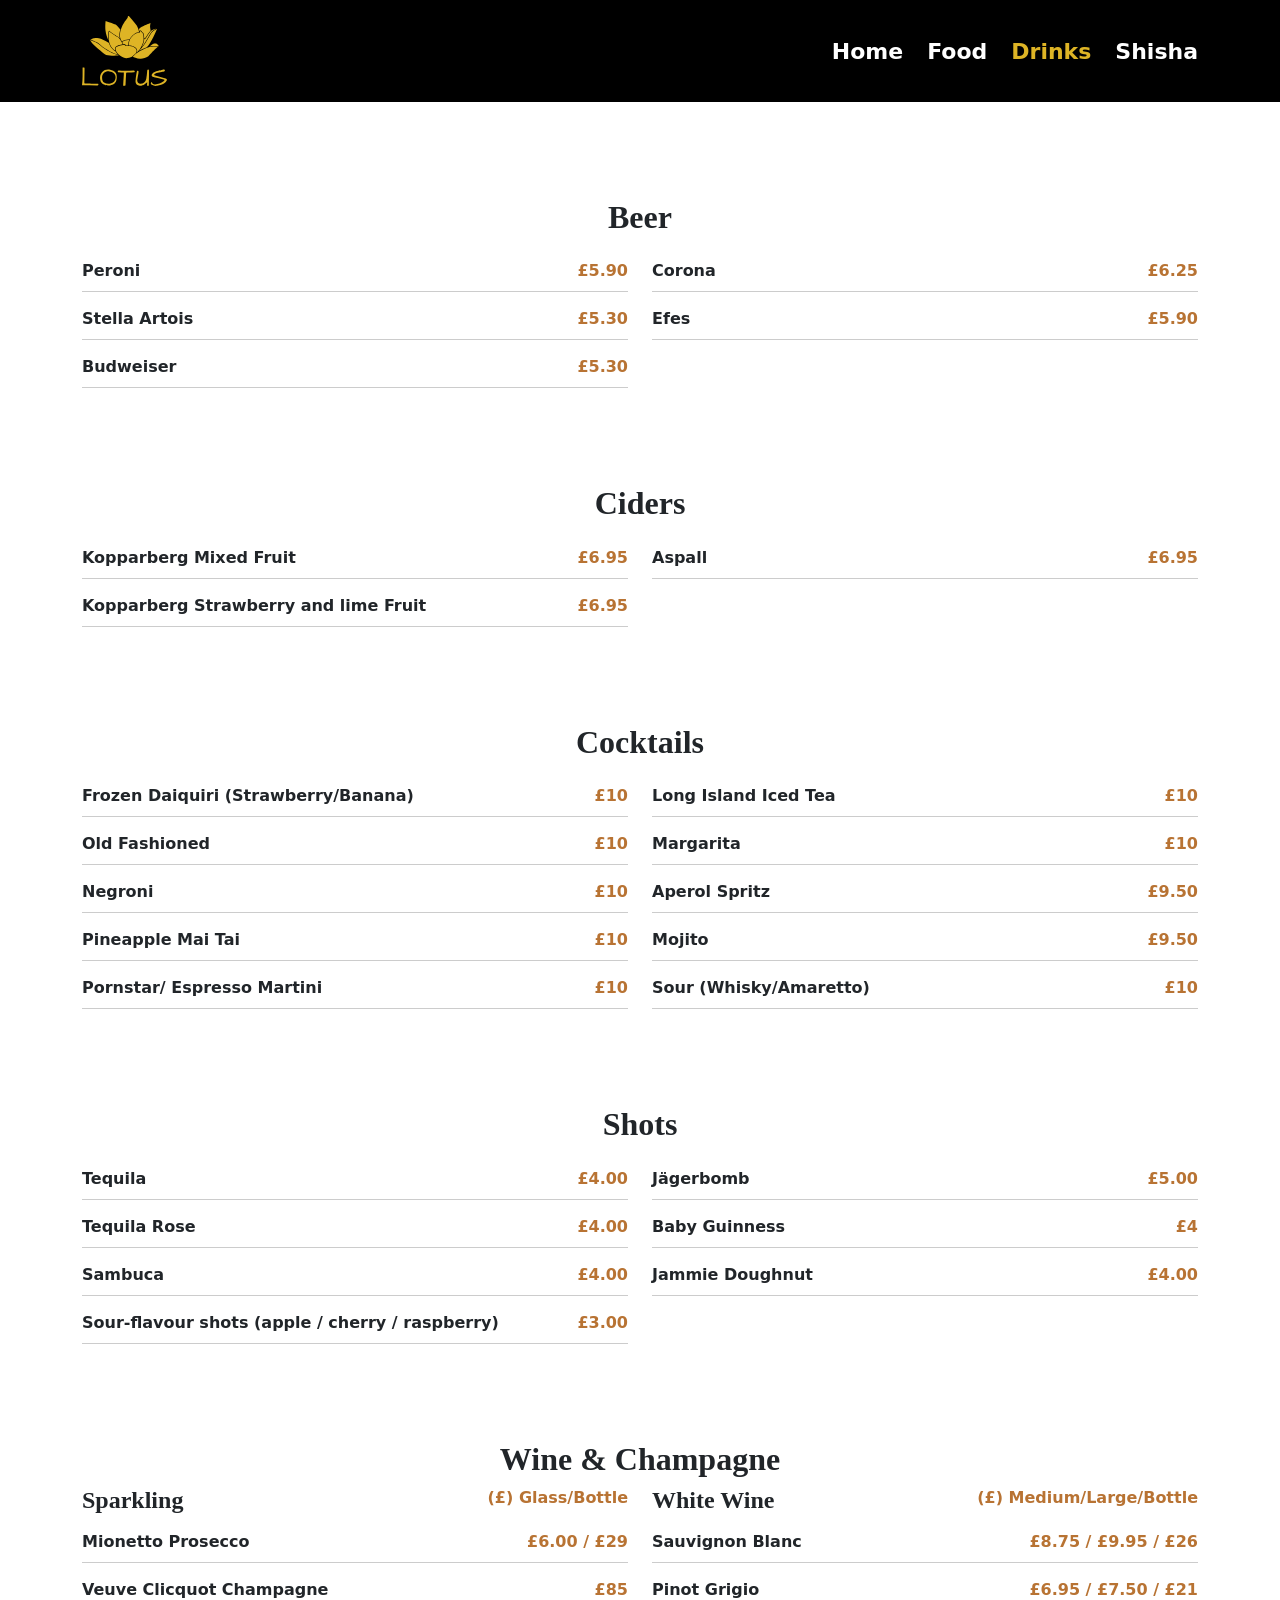
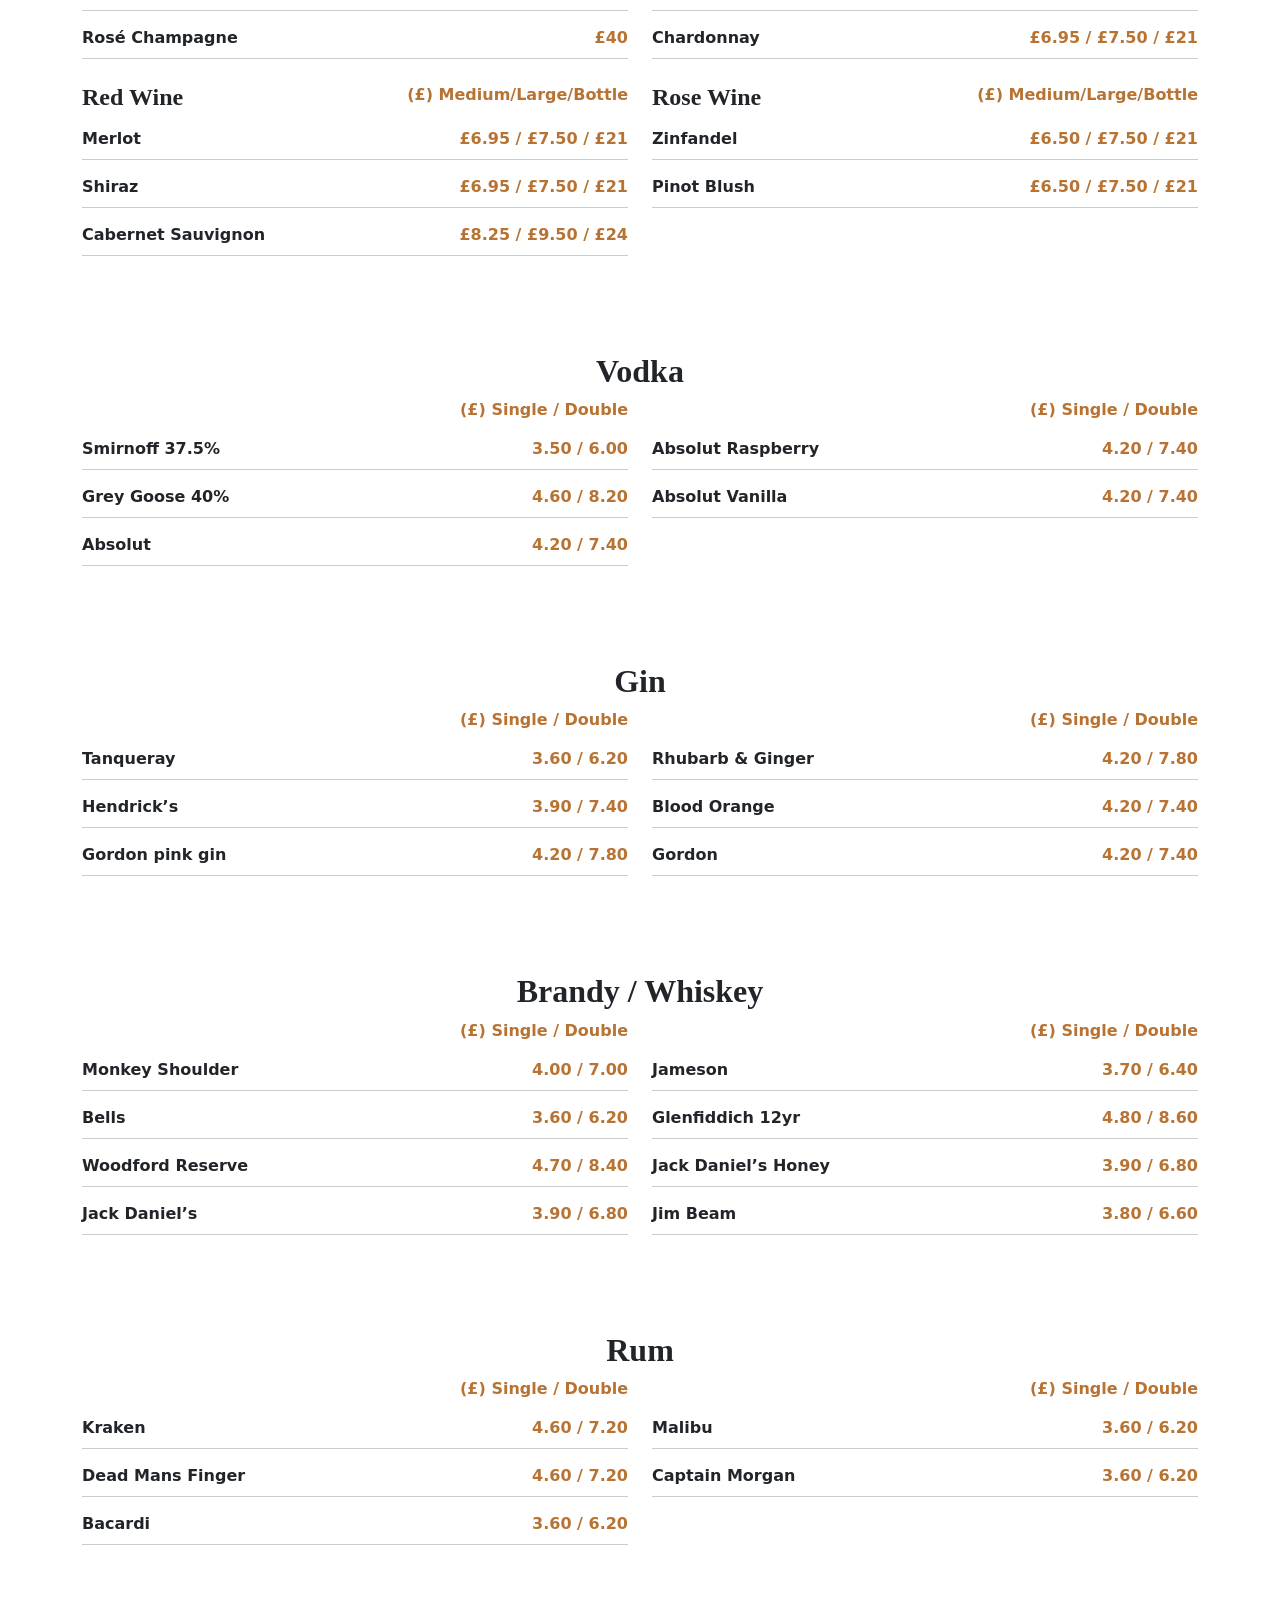
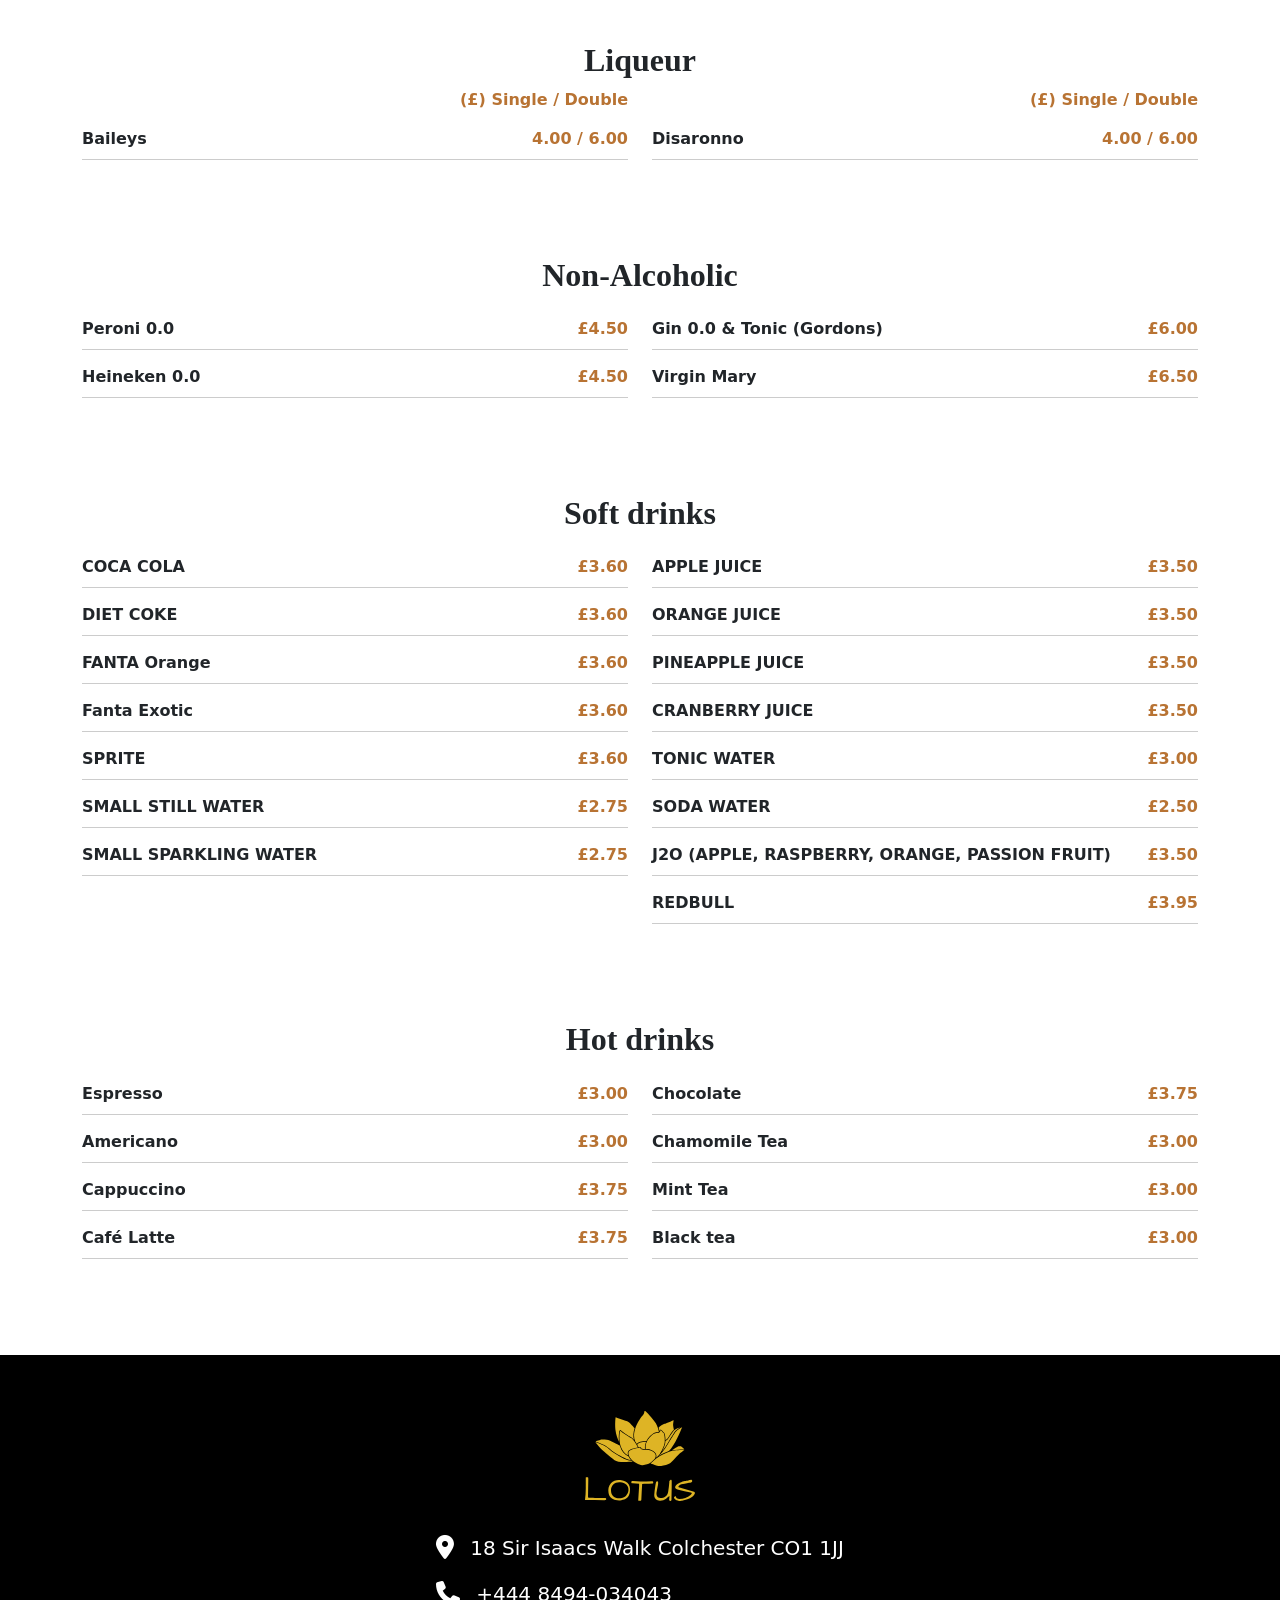
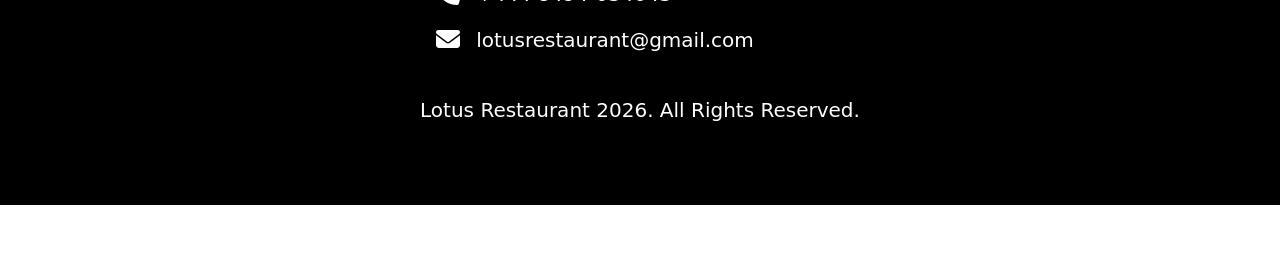
==== commit 797efcd2: "changes on first page" ====
--- a/drinks.html
+++ b/drinks.html
@@ -561,16 +561,8 @@
               <span class="item-price">£2.75</span>
             </div>
             <div class="menu-item">
-              <span class="item-name">LARGE STILL WATER</span>
-              <span class="item-price">£4.25</span>
-            </div>
-            <div class="menu-item">
               <span class="item-name">SMALL SPARKLING WATER</span>
               <span class="item-price">£2.75</span>
-            </div>
-            <div class="menu-item">
-              <span class="item-name">LARGE SPARKLING WATER</span>
-              <span class="item-price">£4.25</span>
             </div>
           </div>
           <div class="col-md-6">
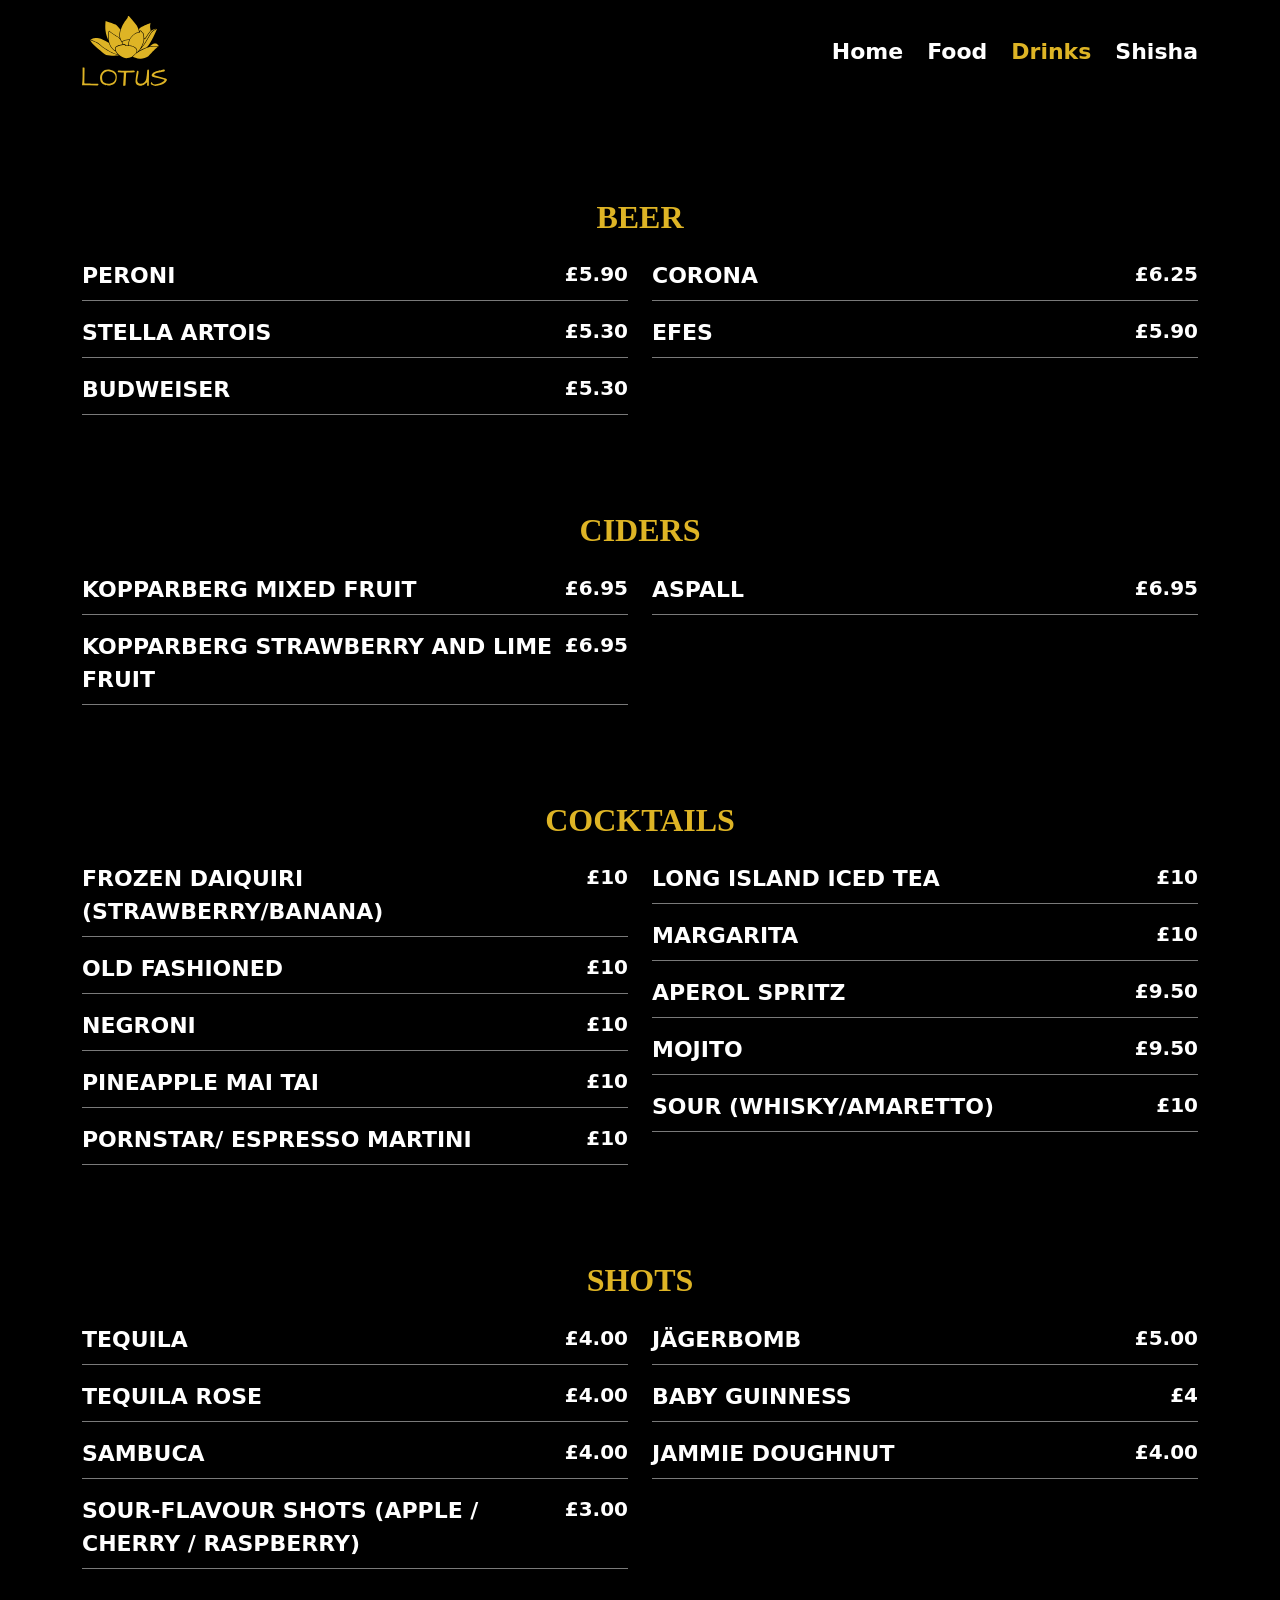
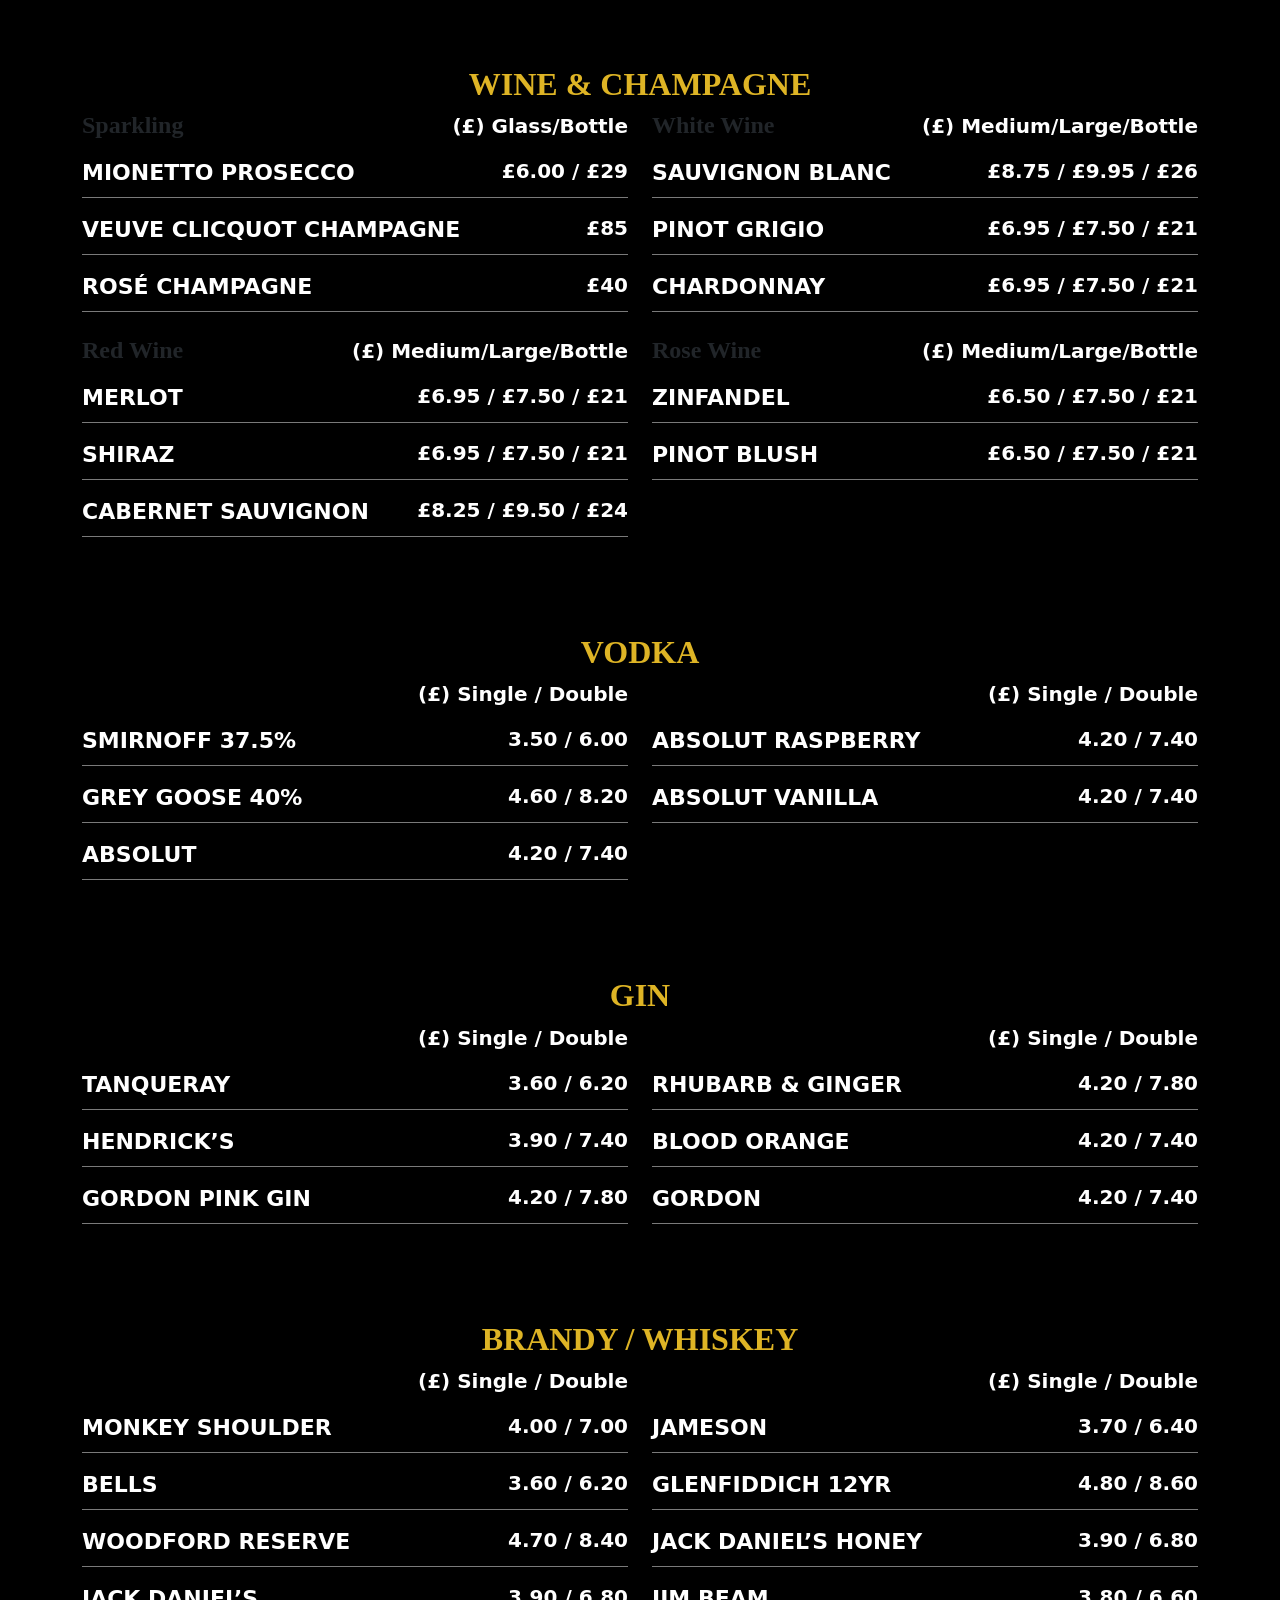
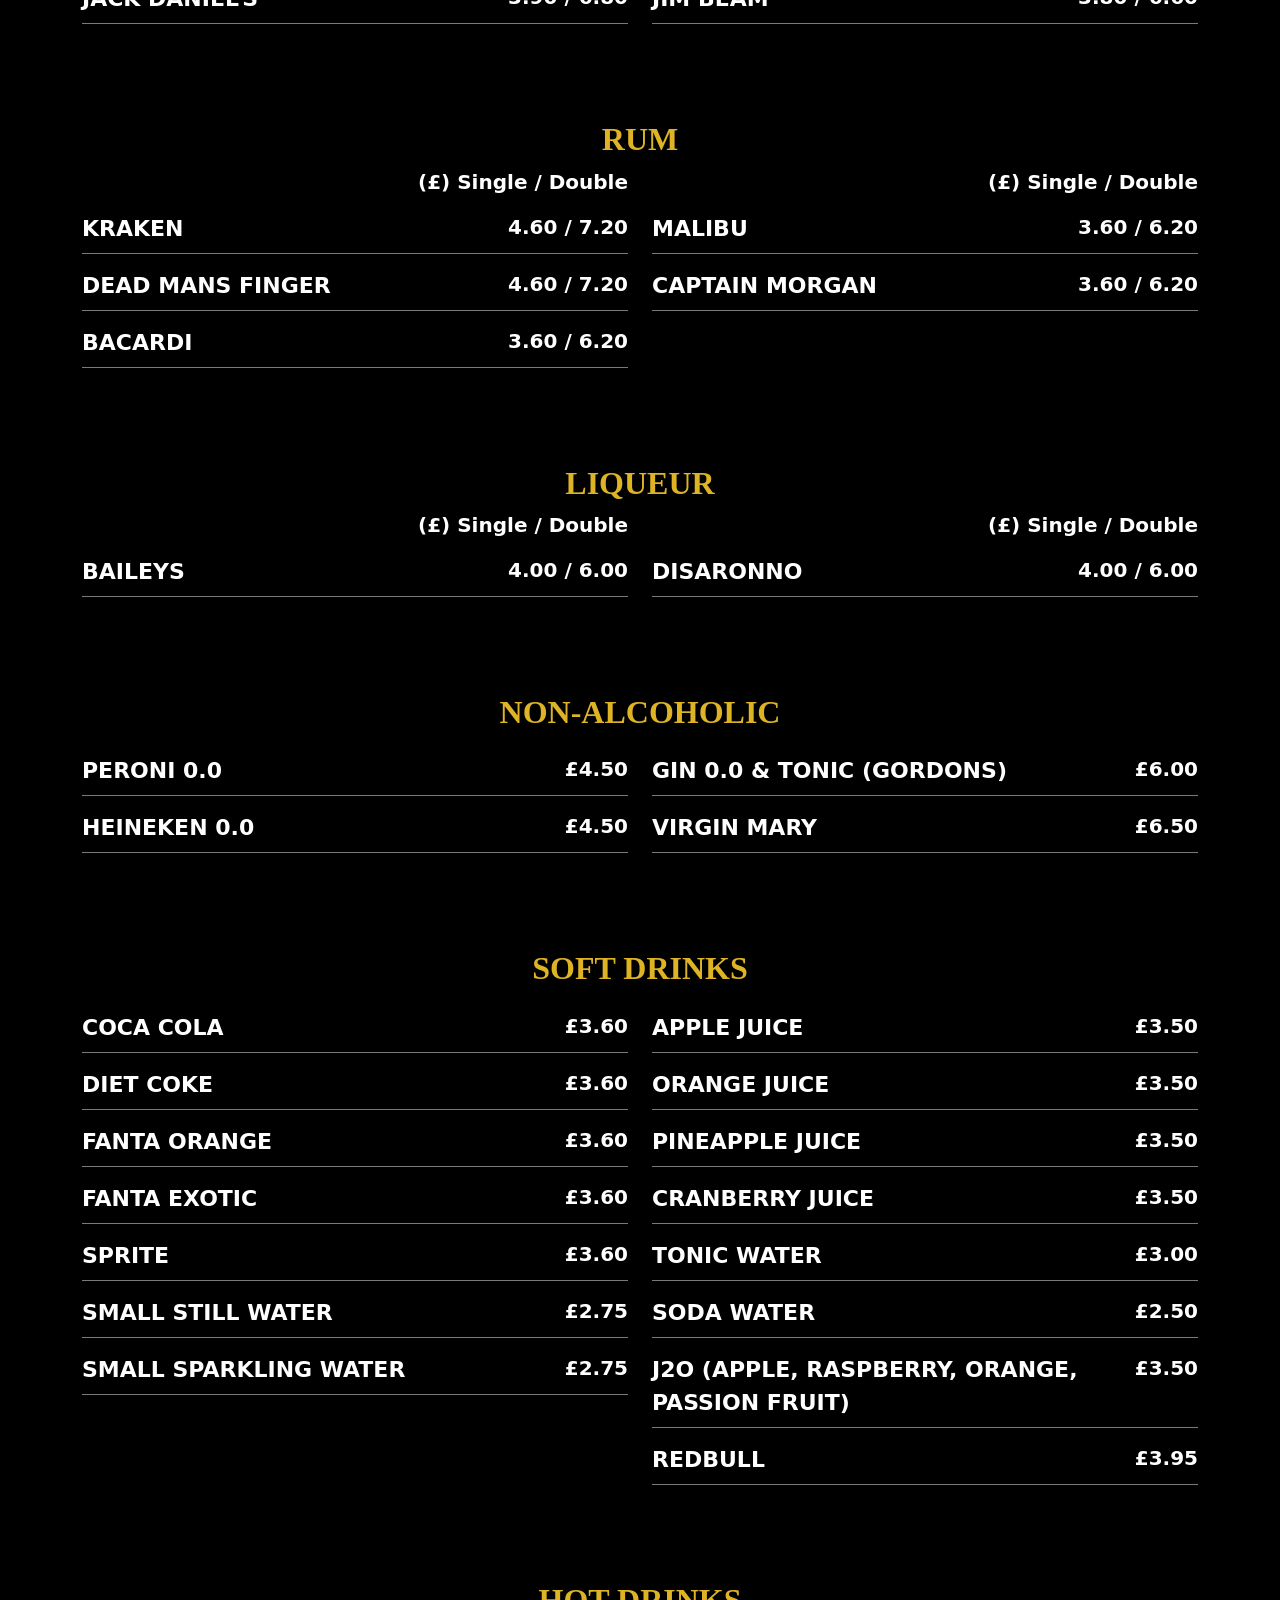
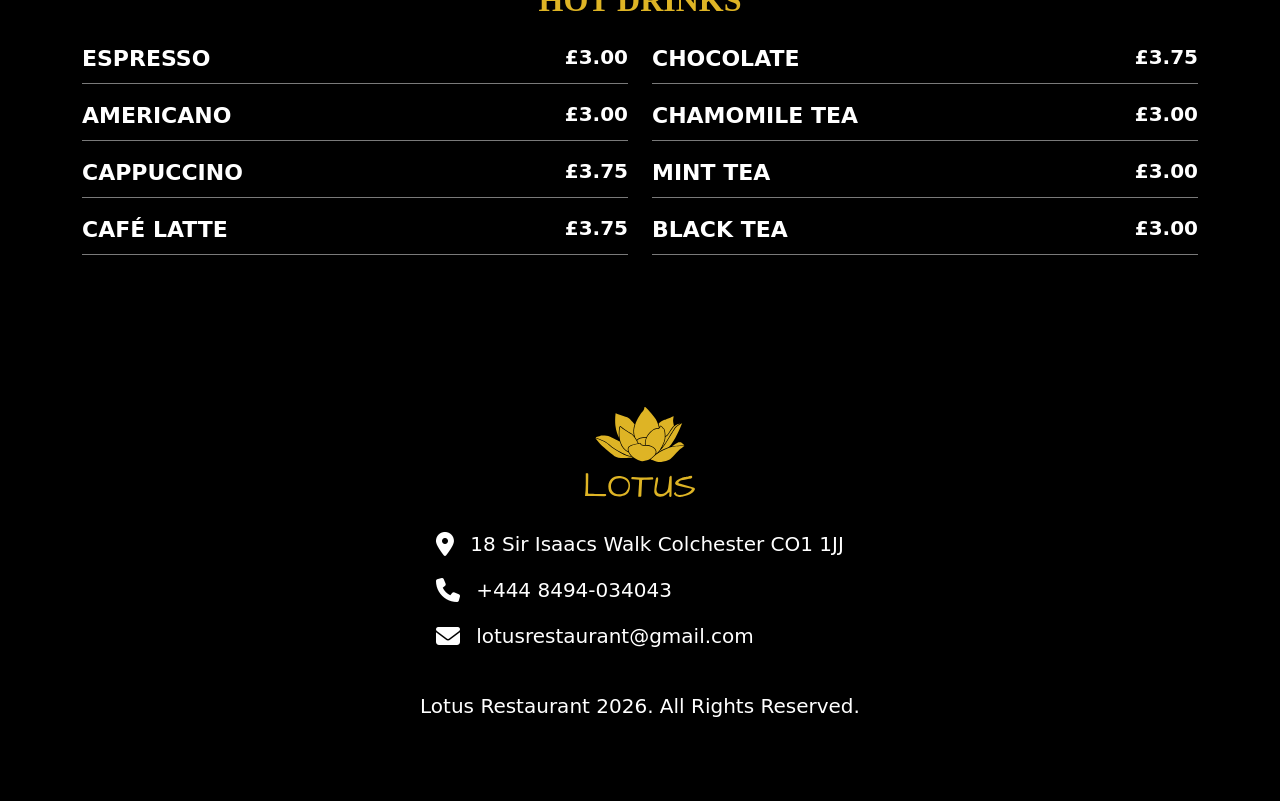
==== commit 62a41c7a: "changes on home" ====
--- a/drinks.html
+++ b/drinks.html
@@ -25,7 +25,7 @@
    <body>
 
     <!-- MENU WRAPPER -->
-     <div class="container-fluid p-0">
+     <div class="container-fluid p-0 bg-black">
       <!-- NAVBAR -->
       <nav class="navbar navbar-dark bg-black py-3 sticky-top">
         <div class="container">
--- a/css/style.css
+++ b/css/style.css
@@ -1,4 +1,20 @@
 /* LOADER */
+
+@font-face {
+    font-family: 'Beautiful';
+    src: url('../font/BDScript-Regular.otf') format('truetype');
+    font-weight: normal;
+    font-style: normal;
+}
+
+.font-format{
+  font-family: 'Beautiful', sans-serif !important;
+  color: #deb425;
+  font-size: 100px;
+  letter-spacing: 4px;
+}
+
+
 h1, h2, h3, h4, h5, h6 {
   font-family: "Crimson Pro", serif;
   font-weight: 900;
@@ -97,23 +113,28 @@
 .menu-item {
   display: flex;
   justify-content: space-between;
-  border-bottom: 1px solid #ccc;
+  border-bottom: 1px solid #7a7a7a;
   padding-bottom: 8px;
   margin-top: 15px;
 }
 
 .item-name {
   font-weight: 600;
-}
+  text-transform: uppercase;
+  color: white;
+  font-size: 22px;
+}
+
 
 .item-price {
-  color: #b87333;
+  color:white;
   font-weight: 600;
+  font-size: 20px;
 }
 
 .item-desc {
   font-size: 0.9em;
-  color: #666;
+  color: rgb(216, 209, 209);
   margin-bottom: 10px;
 }
 
@@ -274,17 +295,14 @@
   /* blue */
 }
 
-body {
-  padding-bottom: 60px;
-  /* space so footer doesn't cover content */
-}
+
 
 /* home */
 
 
 .hero {
   height: 80vh;
-  background: url("../assets/hero.jpg") center/cover no-repeat;
+  background: url("../assets/rest.PNG") center/cover no-repeat;
   position: relative;
   display: flex;
   align-items: center;
@@ -307,3 +325,176 @@
   position: relative;
   z-index: 2;
 }
+
+
+
+/*last section */
+.split-section {
+  display: flex;
+  height: 600px;
+  background: #0b0b12;
+}
+
+.panel {
+  flex: 1;
+  position: relative;
+  overflow: hidden;
+  transition: all 0.6s ease;
+  cursor: pointer;
+}
+
+.panel::before {
+  content: "";
+  position: absolute;
+  inset: 0;
+
+  background-size: cover;
+  background-position: center;
+
+  opacity: 0;
+  transition: opacity 0.6s ease;
+  z-index: 1;
+}
+
+.visit {
+  background-color: #1C1A20 !important;
+}
+.reservation {
+  background-color: #151318 !important;
+}
+.visit::before {
+  background:
+    linear-gradient(
+      rgba(0,0,0,.75),
+      rgba(0,0,0,.75)
+    ),
+    url("../assets/rest.PNG");
+
+  background-size: cover;
+  background-position: center;
+}
+
+.reservation::before {
+  background:
+    linear-gradient(
+      rgba(0,0,0,.75),
+      rgba(0,0,0,.75)
+    ),
+    url("../assets/rest.PNG");
+
+  background-size: cover;
+  background-position: center;
+}
+
+.panel::after {
+  content: "";
+  position: absolute;
+  inset: 0;
+  
+  z-index: 2;
+}
+
+.overlay {
+  position: relative;
+  z-index: 3;
+  height: 100%;
+  display: flex;
+  flex-direction: column;
+  justify-content: center;
+  align-items: center;
+
+  text-align: center;
+  color: white;
+}
+
+.split-section:hover .panel {
+  flex: 0.9;
+}
+
+.split-section .panel:hover {
+  flex: 1.1;
+}
+
+.panel:hover::before {
+  opacity: 1;
+}
+
+.subtitle {
+  color: #deb425;
+  font-weight: 600;
+  letter-spacing: 2px;
+  font-size: 14px;
+  margin-bottom: 20px;
+}
+
+.panel h2 {
+  font-family: "Playfair Display", serif;
+  font-size: 44px;
+}
+
+.panel h4 {
+  margin-top: 35px;
+  margin-bottom: 20px;
+  font-weight: 700;
+}
+
+.panel p {
+  line-height: 1.8;
+  max-width: 500px;
+}
+
+.panel a {
+  color: white;
+  text-decoration: none;
+  margin-top: 30px;
+  position: relative;
+  font-weight: 600;
+}
+
+.panel a::after {
+  content: "";
+  position: absolute;
+  left: 0;
+  bottom: -8px;
+  width: 100%;
+  height: 2px;
+  background: #c68a2f;
+}
+
+
+/*layering images*/
+.image-stack {
+  position: relative;
+  width: 100%;
+  height: 550px;
+  overflow: hidden;
+}
+
+.img-back {
+  width: 100%;
+  height: 100%;
+  object-fit: cover;
+  display: block;
+}
+
+.image-stack::before {
+  content: "";
+  position: absolute;
+  inset: 0;
+  background: rgba(0, 0, 0, 0.6);
+  z-index: 1;
+}
+
+.img-front {
+  position: absolute;
+  top: 50%;
+  left: 50%;
+  transform: translate(-50%, -50%);
+  z-index: 2;
+  width: 550px;
+}
+
+h2{
+   color: #deb425;
+   text-transform: uppercase;
+}
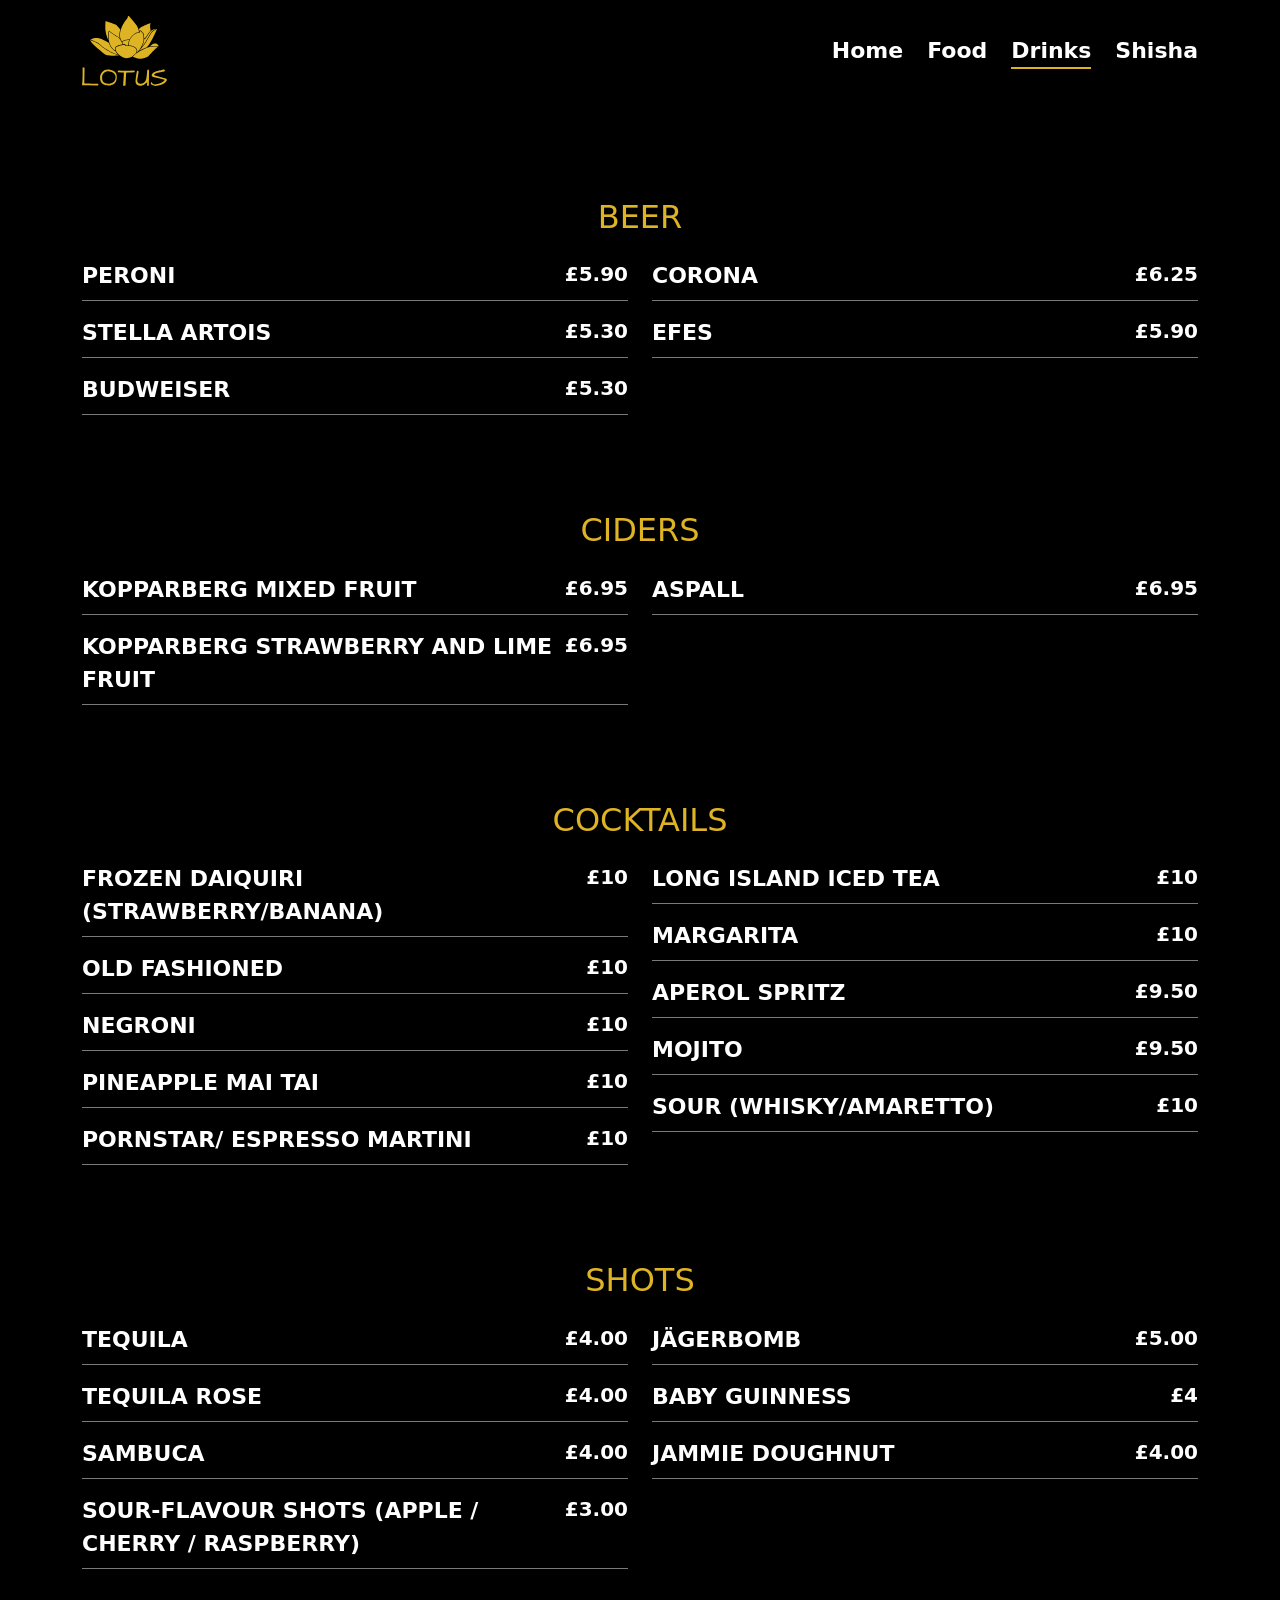
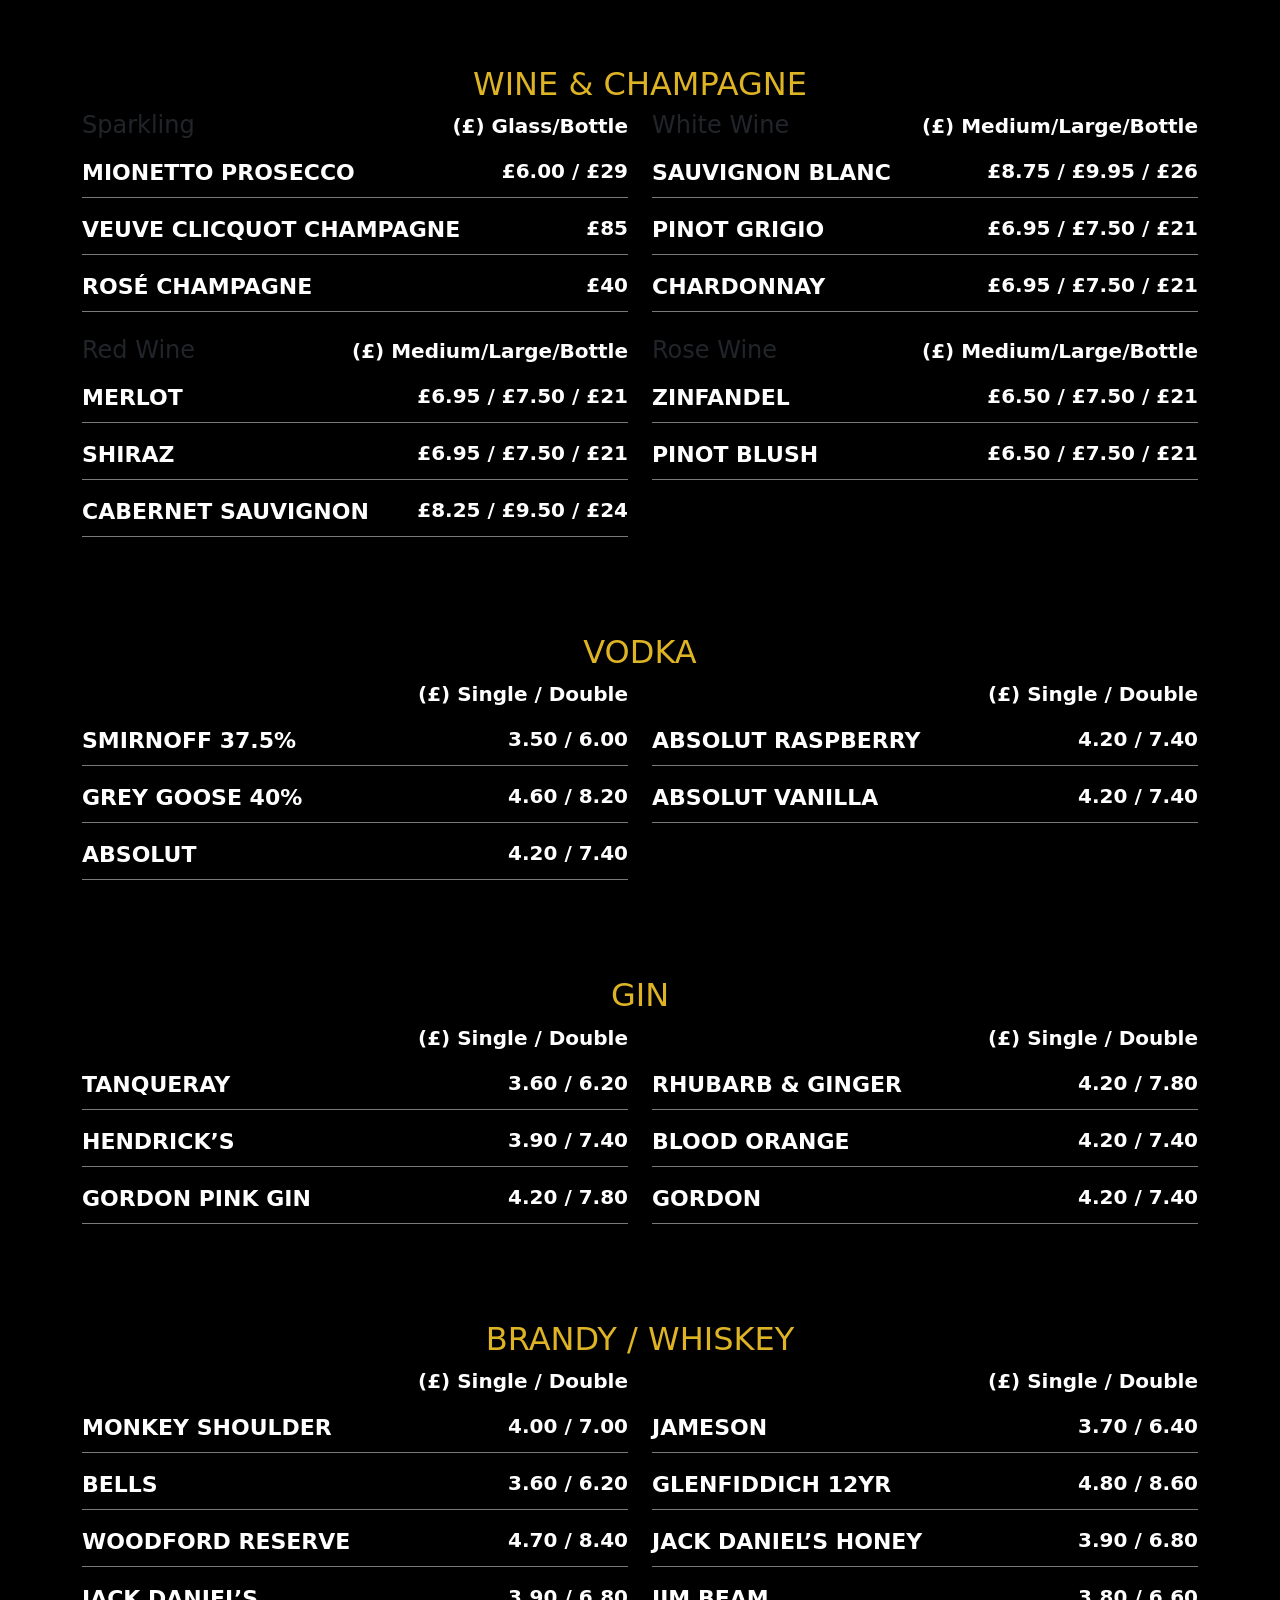
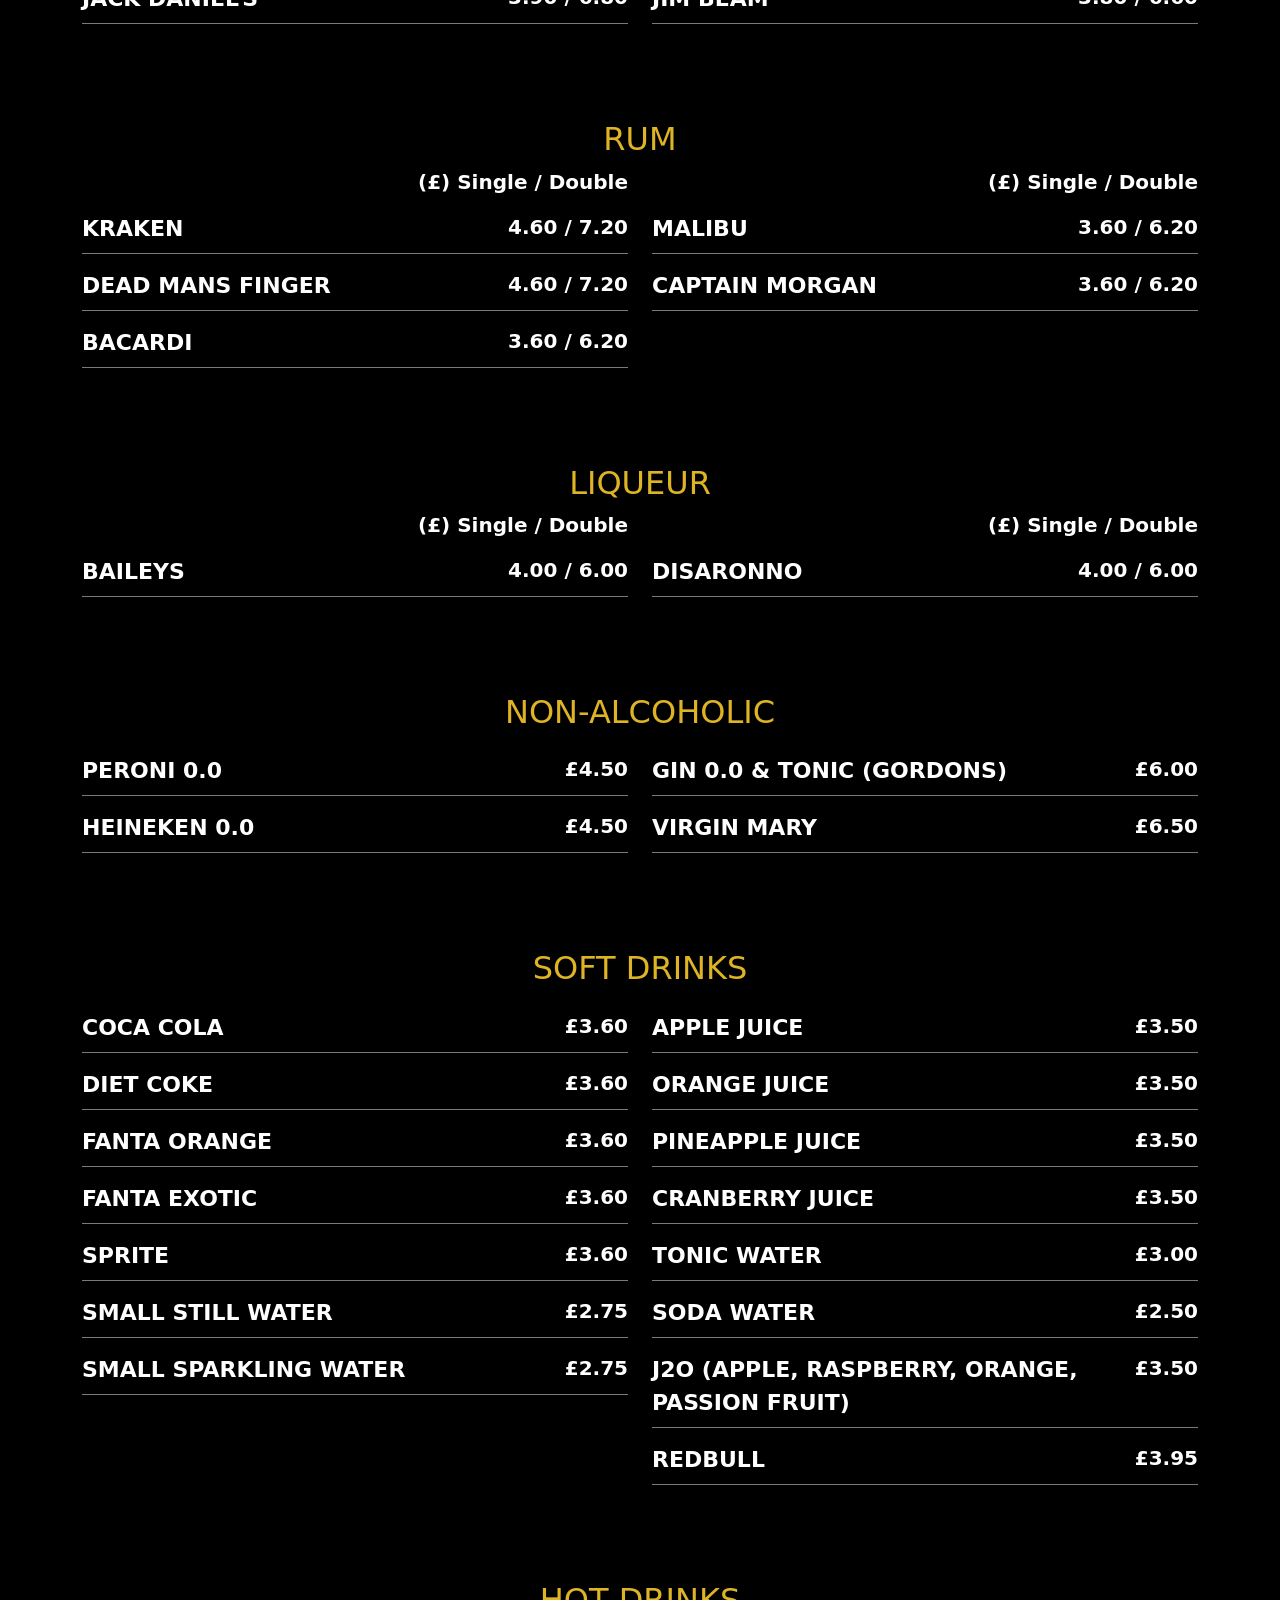
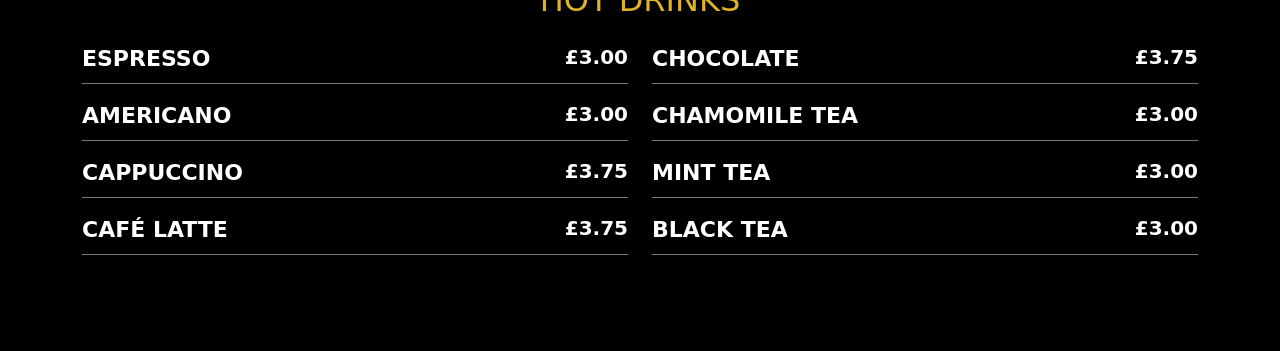
==== commit 7dfc2946: "changes on home 3" ====
--- a/drinks.html
+++ b/drinks.html
@@ -645,32 +645,7 @@
       </div>
    
   </div>
-      <footer class="bg-black">
-        <div class="container py-5">
-          <div class="d-flex flex-column align-items-center text-white">
-            <div class="py-2">
-              <img src="assets/lotus-all.svg" style="height: 90px" />
-            </div>
-            <div class="py-3">
-              <div class="d-flex gap-3 align-items-center py-2">
-                <i class="fa-solid fa-xl fa-location-dot"></i>
-                <p class="m-0">18 Sir Isaacs Walk Colchester CO1 1JJ</p>
-              </div>
-
-              <div class="d-flex gap-3 align-items-center py-2">
-                <i class="fa-solid fa-xl fa-phone"></i>
-                <p class="m-0">+444 8494-034043</p>
-              </div>
-              <div class="d-flex gap-3 align-items-center py-2">
-                <i class="fa-solid fa-xl fa-envelope"></i>
-                <p class="m-0">lotusrestaurant@gmail.com</p>
-              </div>
-            </div>
-
-            <p class="py-3">Lotus Restaurant 2026. All Rights Reserved.</p>
-          </div>
-        </div>
-      </footer>
+     
     </div>
     <script src="https://cdn.jsdelivr.net/npm/bootstrap@5.3.3/dist/js/bootstrap.bundle.min.js"></script>
   </body>
--- a/css/style.css
+++ b/css/style.css
@@ -1,24 +1,35 @@
 /* LOADER */
 
 @font-face {
-    font-family: 'Beautiful';
-    src: url('../font/BDScript-Regular.otf') format('truetype');
-    font-weight: normal;
-    font-style: normal;
-}
-
-.font-format{
+  font-family: 'Beautiful';
+  src: url('../font/BDScript-Regular.otf') format('truetype');
+  font-weight: normal;
+  font-style: normal;
+}
+
+.font-format {
   font-family: 'Beautiful', sans-serif !important;
   color: #deb425;
-  font-size: 100px;
-  letter-spacing: 4px;
-}
-
-
-h1, h2, h3, h4, h5, h6 {
-  font-family: "Crimson Pro", serif;
-  font-weight: 900;
-}
+  font-size: 100px !important;
+  letter-spacing: 3px;
+}
+
+.font-family {
+  font-family: 'Beautiful', sans-serif !important;
+  letter-spacing: 3px;
+  font-size: 80px !important;
+}
+
+
+h1,
+h2,
+h3,
+h4,
+h5,
+h6 {
+  /* font-family: "Crimson Pro", serif; */
+}
+
 .logo-container {
   position: fixed;
   inset: 0;
@@ -31,9 +42,27 @@
   transition: opacity 0.8s ease;
 }
 
-.btn-custom{
-  border: 1px solid #deb425 !important;
-}
+.btn-custom {
+  border-bottom: 1px solid #deb425 !important;
+  border-radius: 0;
+
+}
+
+.btn-custom:hover {
+  border-bottom: 1px solid white !important;
+  color: white !important;
+}
+
+.btn-custom:hover a {
+
+  color: white !important;
+}
+
+.btn-custom a {
+  color: #deb425 !important;
+}
+
+
 .logo-container img {
   width: 180px;
   max-width: 60vw;
@@ -53,6 +82,7 @@
   from {
     transform: rotate(0deg);
   }
+
   to {
     transform: rotate(360deg);
   }
@@ -61,15 +91,20 @@
 body.loading {
   overflow: hidden;
 }
-
-h1{
+body{
+  background-color: black;
+}
+
+h1 {
   font-size: 80px !important;
   font-weight: 900 !important;
 }
-p{
+
+p {
   font-size: 20px !important;
   font-weight: 400 !important;
 }
+
 /* MENU HIDE/SHOW */
 .restaurant-menu {
   opacity: 0;
@@ -95,7 +130,7 @@
 }
 
 .nav-link:hover {
-  color: white !important;
+  color: #deb425 !important;
 }
 
 .menu-link {
@@ -103,7 +138,7 @@
 }
 
 .active-menu {
-   color: #deb425 !important;
+  border-bottom: 2px solid #deb425 !important;
 }
 
 /*menu*/
@@ -127,7 +162,7 @@
 
 
 .item-price {
-  color:white;
+  color: white;
   font-weight: 600;
   font-size: 20px;
 }
@@ -206,9 +241,7 @@
   }
 }
 
-body.loading {
-  overflow: hidden;
-}
+
 
 .restaurant-menu.visible {
   opacity: 1;
@@ -220,11 +253,11 @@
   display: flex;
   justify-content: center;
   flex-wrap: wrap;
-  background-color: #f9f9f9;
-  border-top: 1px solid #ddd;
+  border-top: 1px solid #929191;
+   border-bottom: 1px solid #929191;
   font-size: 0.95rem;
   text-align: center;
-  position: fixed;
+  
   bottom: 0;
   align-items: center;
   flex-direction: column;
@@ -302,11 +335,11 @@
 
 .hero {
   height: 80vh;
-  background: url("../assets/rest.PNG") center/cover no-repeat;
-  position: relative;
-  display: flex;
-  align-items: center;
-  
+  background: url("../assets/hero.jpg") center/cover no-repeat;
+  position: relative;
+  display: flex;
+  align-items: center;
+
   color: white;
   font-size: 80px !important;
   font-weight: 900;
@@ -321,6 +354,7 @@
   inset: 0;
   background: rgba(0, 0, 0, 0.6);
 }
+
 .hero .overlay {
   position: relative;
   z-index: 2;
@@ -341,6 +375,7 @@
   overflow: hidden;
   transition: all 0.6s ease;
   cursor: pointer;
+  padding: 40px;
 }
 
 .panel::before {
@@ -359,15 +394,15 @@
 .visit {
   background-color: #1C1A20 !important;
 }
+
 .reservation {
   background-color: #151318 !important;
 }
+
 .visit::before {
   background:
-    linear-gradient(
-      rgba(0,0,0,.75),
-      rgba(0,0,0,.75)
-    ),
+    linear-gradient(rgba(0, 0, 0, .75),
+      rgba(0, 0, 0, .75)),
     url("../assets/rest.PNG");
 
   background-size: cover;
@@ -376,10 +411,8 @@
 
 .reservation::before {
   background:
-    linear-gradient(
-      rgba(0,0,0,.75),
-      rgba(0,0,0,.75)
-    ),
+    linear-gradient(rgba(0, 0, 0, .75),
+      rgba(0, 0, 0, .75)),
     url("../assets/rest.PNG");
 
   background-size: cover;
@@ -390,7 +423,7 @@
   content: "";
   position: absolute;
   inset: 0;
-  
+
   z-index: 2;
 }
 
@@ -400,10 +433,9 @@
   height: 100%;
   display: flex;
   flex-direction: column;
+  align-items: center;
+  text-align: center;
   justify-content: center;
-  align-items: center;
-
-  text-align: center;
   color: white;
 }
 
@@ -428,8 +460,10 @@
 }
 
 .panel h2 {
-  font-family: "Playfair Display", serif;
+
   font-size: 44px;
+  color: white !important;
+  font-weight: 900;
 }
 
 .panel h4 {
@@ -494,7 +528,33 @@
   width: 550px;
 }
 
-h2{
-   color: #deb425;
-   text-transform: uppercase;
+h2 {
+  color: #deb425;
+  text-transform: uppercase;
+}
+
+
+@media (max-width: 576px) {
+
+  .menu-link {
+    font-size: 20px !important;
+  }
+  .menu-link img{
+    height: 50px !important;
+  }
+  .hero{
+    font-size: 60px !important;
+  }
+  .font-family{
+    font-size: 60px !important;
+  }
+  .img-front{
+    width: 400px !important;
+  }
+   .image-stack{
+    height: 400px !important;
+  }
+  .split-section{
+    display: block !important;
+  }
 }
